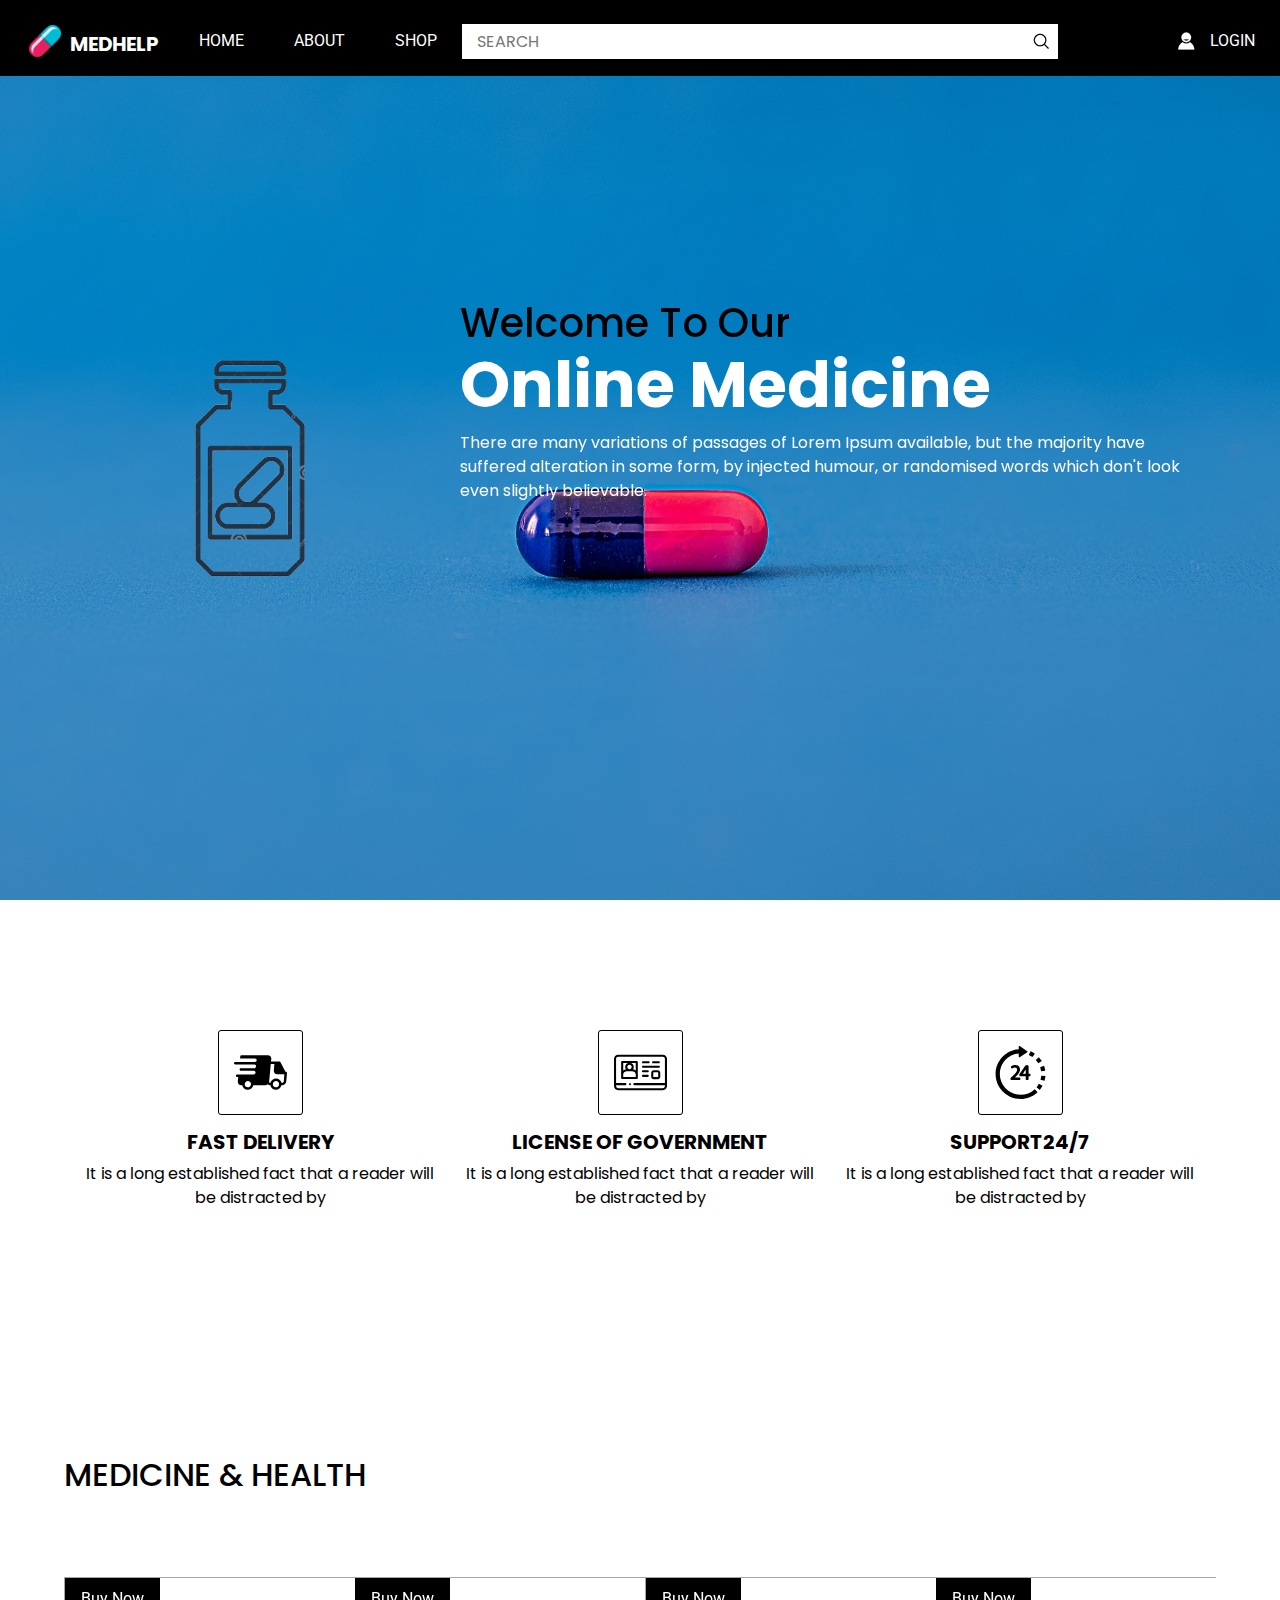
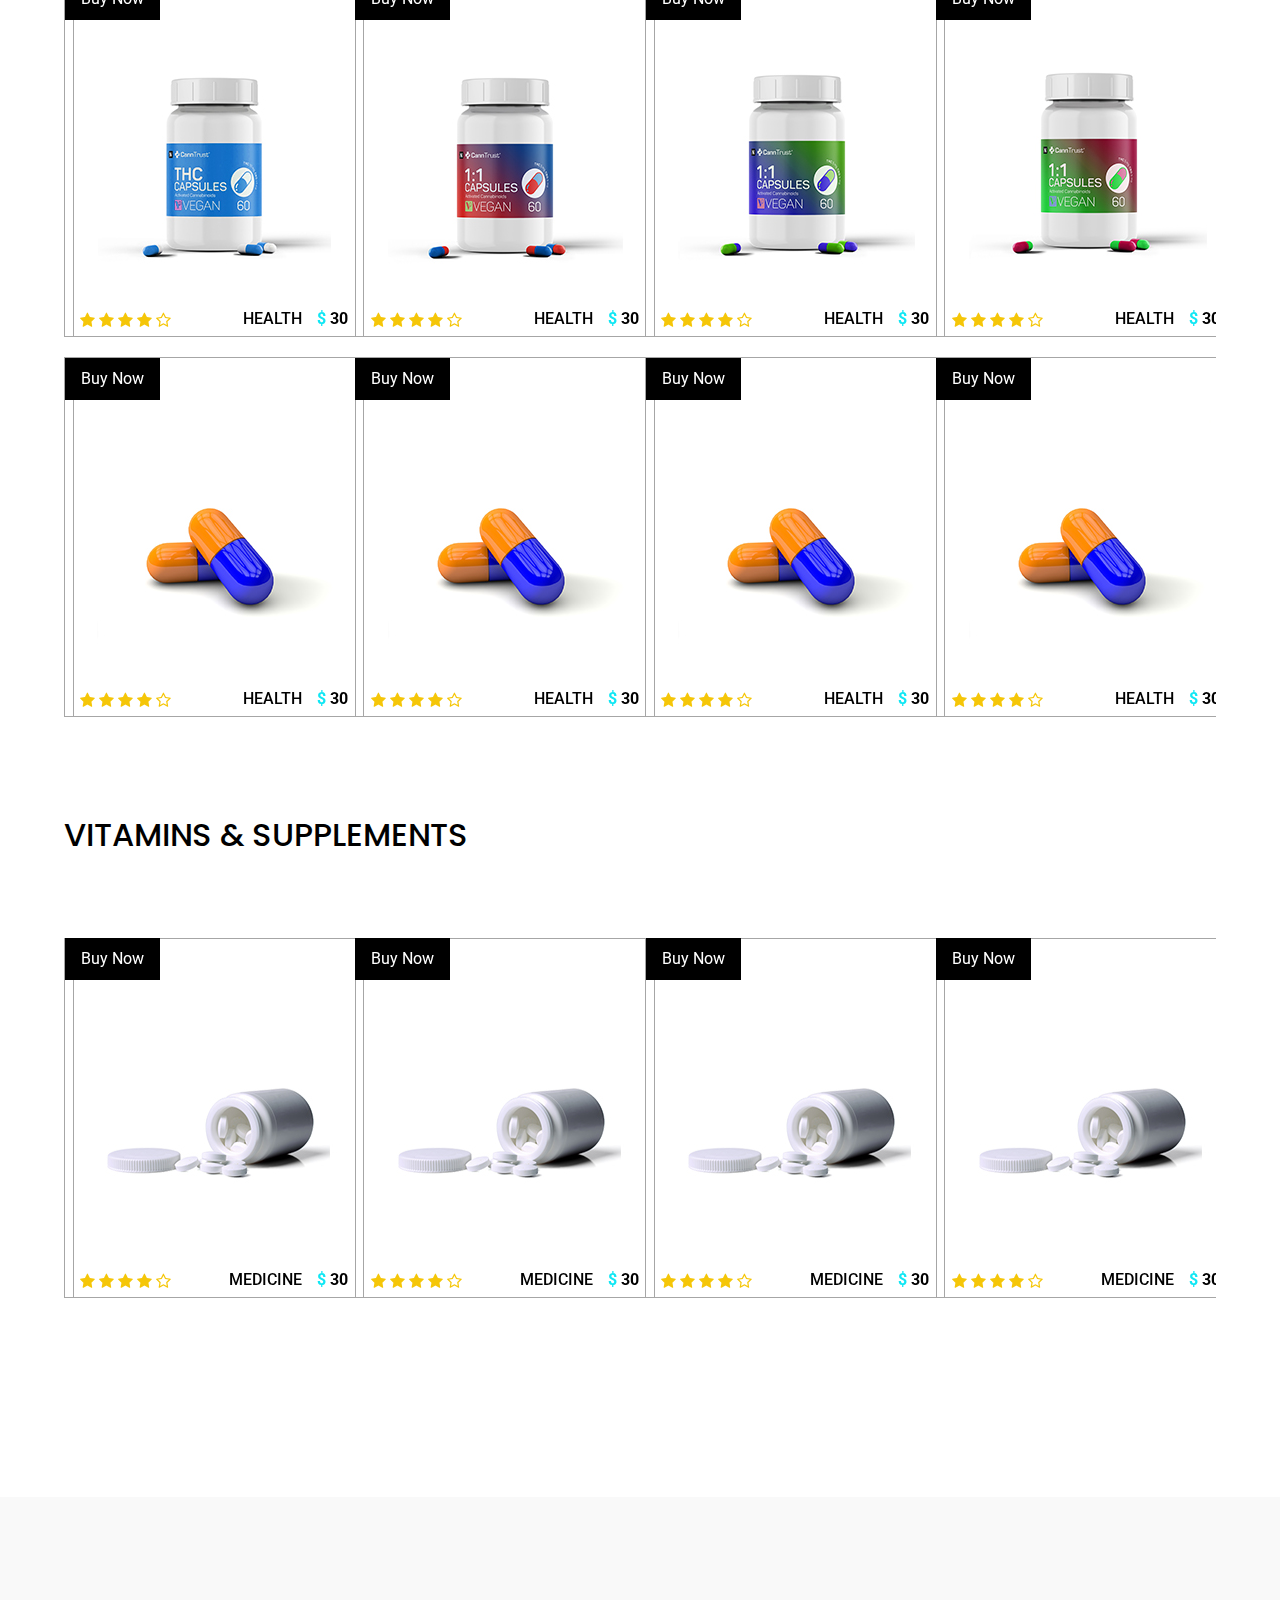
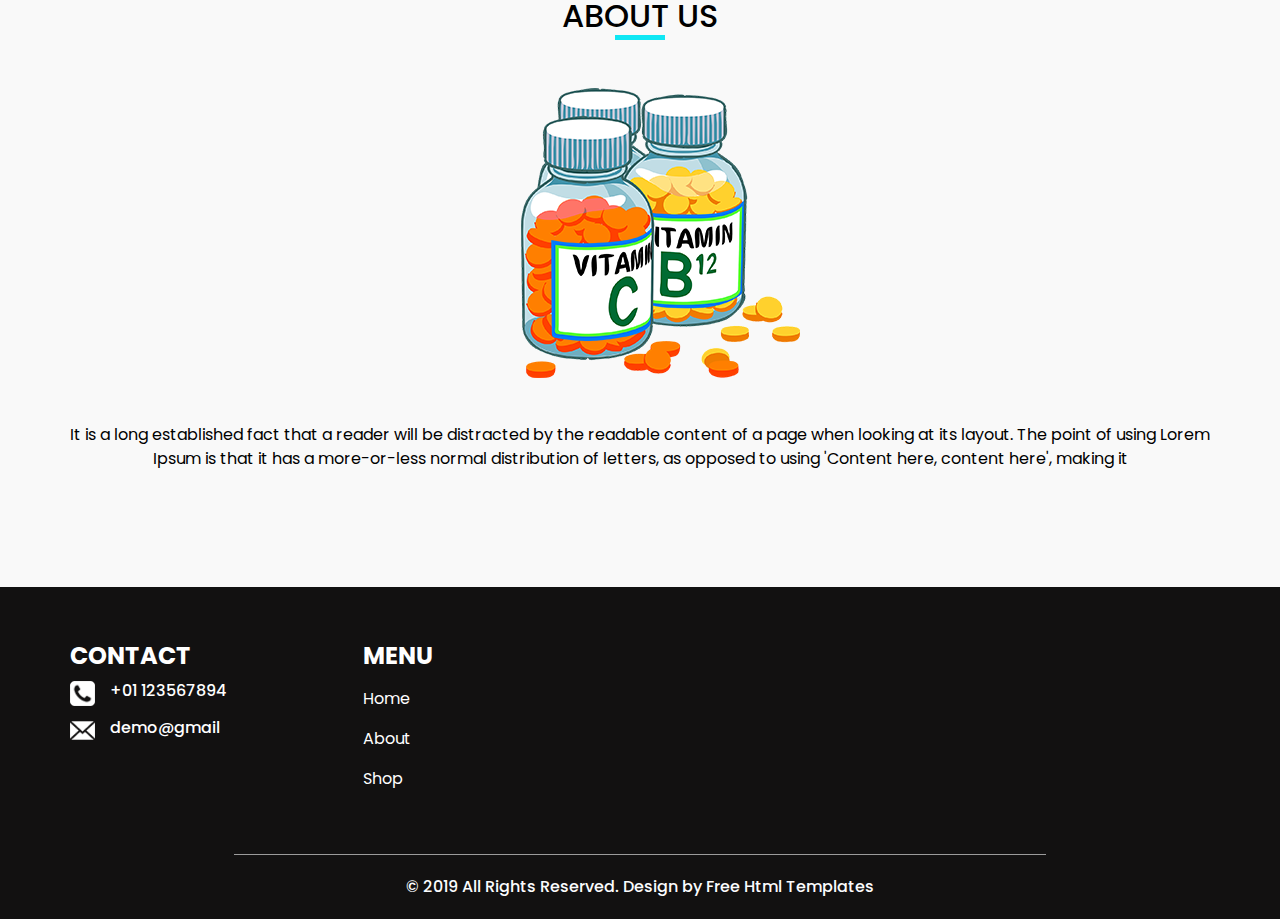
==== webapp/medion/index.html @ fb22f025 "connection done" ====
<!DOCTYPE html>
<html>

<head>
  <!-- Basic -->
  <meta charset="utf-8" />
  <meta http-equiv="X-UA-Compatible" content="IE=edge" />
  <!-- Mobile Metas -->
  <meta name="viewport" content="width=device-width, initial-scale=1, shrink-to-fit=no" />
  <!-- Site Metas -->
  <meta name="keywords" content="" />
  <meta name="description" content="" />
  <meta name="author" content="" />

  <title>Medhelp</title>
  <link rel="icon" type="image/png" href="images\pill1.png"/>
  <!-- slider stylesheet -->
  <link rel="stylesheet" type="text/css"
    href="https://cdnjs.cloudflare.com/ajax/libs/OwlCarousel2/2.1.3/assets/owl.carousel.min.css" />

  <!-- font awesome style -->
  <link rel="stylesheet" href="https://cdnjs.cloudflare.com/ajax/libs/font-awesome/4.7.0/css/font-awesome.min.css">


  <!-- bootstrap core css -->
  <link rel="stylesheet" type="text/css" href="css/bootstrap.css" />

  <!-- fonts style -->
  <link href="https://fonts.googleapis.com/css?family=Poppins:400,600,700|Roboto:400,700&display=swap" rel="stylesheet">

  <!-- Custom styles for this template -->
  <link href="css/style.css" rel="stylesheet" />
  <!-- responsive style -->
  <link href="css/responsive.css" rel="stylesheet" />
</head>

<body>
  <div class="hero_area">
    <!-- header section strats -->
    <header class="header_section">
      
      <div class="container-fluid">
        <nav class="navbar navbar-expand-lg custom_nav-container pt-3">
          <a class="navbar-brand" href="index.html">
            <img src="images/pill1.png" alt="">
            <span>
              Medhelp
            </span>
          </a>
          <button class="navbar-toggler" type="button" data-toggle="collapse" data-target="#navbarSupportedContent"
            aria-controls="navbarSupportedContent" aria-expanded="false" aria-label="Toggle navigation">
            <span class="navbar-toggler-icon"></span>
          </button>

          <div class="collapse navbar-collapse" id="navbarSupportedContent">
            <div class="d-flex  flex-column flex-lg-row align-items-center w-100 justify-content-between">
              <ul class="navbar-nav  ">
                <li class="nav-item active">
                  <a class="nav-link" href="index.html">Home <span class="sr-only">(current)</span></a>
                </li>
                <li class="nav-item">
                  <a class="nav-link" href="about.html"> About </a>
                </li>
                
                <li class="nav-item">
                  <a class="nav-link" href="buy.html"> Shop </a>
                </li>
                
              </ul>
              <form class="form-inline" >
                <input type="search" placeholder="Search">
                <button class="btn  my-2 my-sm-0 nav_search-btn" type="submit"></button>
              </form>
              <div class="login_btn-contanier ml-0 ml-lg-5">
                <a href="Login_v3\login.html">
                  <img src="images/user.png" alt="">
                  <span>
                    Login
                  </span>
                </a>
              </div>
            </div>
          </div>

        </nav>
      </div>
    </header>
    <!-- end header section -->
    <!-- slider section -->
    <section class=" slider_section position-relative">
      <div id="carouselExampleIndicators" class="carousel slide" data-ride="carousel">
        <div class="carousel-inner">
          <div class="carousel-item active">
            <div class="container">
              <div class="row">
                <div class="col-md-4">
                  <div class="img-box">
                    <img src="images/newmed.png" alt="">
                  </div>
                </div>
                <div class="col-md-8">
                  <div class="detail-box">
                    <h1>
                      Welcome To Our <br>
                      <span>
                        Online Medicine
                      </span>

                    </h1>
                    <p>
                      There are many variations of passages of Lorem Ipsum available, but the majority have suffered
                      alteration in some form, by injected humour, or randomised words which don't look even slightly
                      believable.
                    </p>
                  
                  </div>
                </div>
              </div>
            </div>
          </div>
          

    </section>
    <!-- end slider section -->
  </div>

  <section class="feature_section  layout_padding">
    <div class="container">
      <div class="feature_container">
        <div class="box">
          <div class="img-box">
            <svg version="1.1" id="Capa_1" xmlns="http://www.w3.org/2000/svg" xmlns:xlink="http://www.w3.org/1999/xlink"
              x="0px" y="0px" viewBox="0 0 422.518 422.518" style="enable-background:new 0 0 422.518 422.518;"
              xml:space="preserve">
              <path d="M422.512,215.424c0-0.079-0.004-0.158-0.005-0.237c-0.116-5.295-4.368-9.514-9.727-9.514h-2.554l-39.443-76.258
             c-1.664-3.22-4.983-5.225-8.647-5.226l-67.34-0.014l2.569-20.364c0.733-8.138-1.783-15.822-7.086-21.638
             c-5.293-5.804-12.683-9.001-20.81-9.001h-209c-5.255,0-9.719,4.066-10.22,9.308l-2.095,16.778h119.078
             c7.732,0,13.836,6.268,13.634,14c-0.203,7.732-6.635,14-14.367,14H126.78c0.007,0.02,0.014,0.04,0.021,0.059H10.163
             c-5.468,0-10.017,4.432-10.16,9.9c-0.143,5.468,4.173,9.9,9.641,9.9H164.06c7.168,1.104,12.523,7.303,12.326,14.808
             c-0.216,8.242-7.039,14.925-15.267,14.994H54.661c-5.523,0-10.117,4.477-10.262,10c-0.145,5.523,4.215,10,9.738,10h105.204
             c7.273,1.013,12.735,7.262,12.537,14.84c-0.217,8.284-7.109,15-15.393,15H35.792v0.011H25.651c-5.523,0-10.117,4.477-10.262,10
             c-0.145,5.523,4.214,10,9.738,10h8.752l-3.423,35.818c-0.734,8.137,1.782,15.821,7.086,21.637c5.292,5.805,12.683,9.001,20.81,9.001
             h7.55C69.5,333.8,87.3,349.345,109.073,349.345c21.773,0,40.387-15.545,45.06-36.118h94.219c7.618,0,14.83-2.913,20.486-7.682
             c5.172,4.964,12.028,7.682,19.514,7.682h1.55c3.597,20.573,21.397,36.118,43.171,36.118c21.773,0,40.387-15.545,45.06-36.118h6.219
             c16.201,0,30.569-13.171,32.029-29.36l6.094-67.506c0.008-0.091,0.004-0.181,0.01-0.273c0.01-0.139,0.029-0.275,0.033-0.415
             C422.52,215.589,422.512,215.508,422.512,215.424z M109.597,329.345c-13.785,0-24.707-11.214-24.346-24.999
             c0.361-13.786,11.87-25.001,25.655-25.001c13.785,0,24.706,11.215,24.345,25.001C134.89,318.131,123.382,329.345,109.597,329.345z
              M333.597,329.345c-13.785,0-24.706-11.214-24.346-24.999c0.361-13.786,11.87-25.001,25.655-25.001
             c13.785,0,24.707,11.215,24.345,25.001C358.89,318.131,347.382,329.345,333.597,329.345z M396.457,282.588
             c-0.52,5.767-5.823,10.639-11.58,10.639h-6.727c-4.454-19.453-21.744-33.882-42.721-33.882c-20.977,0-39.022,14.429-44.494,33.882
             h-2.059c-2.542,0-4.81-0.953-6.389-2.685c-1.589-1.742-2.337-4.113-2.106-6.676l12.609-139.691l28.959,0.006l-4.59,50.852
             c-0.735,8.137,1.78,15.821,7.083,21.637c5.292,5.806,12.685,9.004,20.813,9.004h56.338L396.457,282.588z" />
              <g>
              </g>
              <g>
              </g>
              <g>
              </g>
              <g>
              </g>
              <g>
              </g>
              <g>
              </g>
              <g>
              </g>
              <g>
              </g>
              <g>
              </g>
              <g>
              </g>
              <g>
              </g>
              <g>
              </g>
              <g>
              </g>
              <g>
              </g>
              <g>
              </g>
            </svg>
          </div>
          <div class="detail-box">
            <h5>
              Fast Delivery
            </h5>
            <p>
              It is a long established fact that a reader will be distracted by
            </p>
          </div>
        </div>
        <div class="box">
          <div class="img-box">
            <svg id="Capa_1" enable-background="new 0 0 512 512" height="512" viewBox="0 0 512 512" width="512"
              xmlns="http://www.w3.org/2000/svg">
              <path
                d="m471.728 84.718h-431.456c-22.206 0-40.272 18.066-40.272 40.272v243.623 18.395.005c0 22.205 18.064 40.27 40.27 40.27h431.46c22.205 0 40.27-18.065 40.27-40.27v-.005-18.395-243.623c0-22.206-18.066-40.272-40.272-40.272zm-431.456 20h431.455c11.179 0 20.272 9.094 20.272 20.272v233.623h-294.622c-5.522 0-10 4.477-10 10s4.478 10 10 10h294.623v8.395c0 11.178-9.094 20.272-20.272 20.272h-431.456c-11.178 0-20.272-9.094-20.272-20.273v-8.395h89.418c5.522 0 10-4.477 10-10s-4.478-10-10-10h-89.418v-233.622c0-11.178 9.094-20.272 20.272-20.272z" />
              <path
                d="m280.063 167.544h53.989c5.522 0 10-4.477 10-10s-4.478-10-10-10h-53.989c-5.522 0-10 4.477-10 10s4.477 10 10 10z" />
              <path
                d="m377.55 167.544h55.505c5.522 0 10-4.477 10-10s-4.478-10-10-10h-55.505c-5.522 0-10 4.477-10 10s4.477 10 10 10z" />
              <path
                d="m280.063 210.314h152.992c5.522 0 10-4.477 10-10s-4.478-10-10-10h-152.992c-5.522 0-10 4.477-10 10s4.477 10 10 10z" />
              <path
                d="m280.063 254.169h45.989c5.522 0 10-4.477 10-10s-4.478-10-10-10h-45.989c-5.522 0-10 4.477-10 10s4.477 10 10 10z" />
              <path
                d="m422.75 234.169h-38.993c-13.348 0-24.207 10.859-24.207 24.207v37.636c0 13.348 10.859 24.208 24.207 24.208h38.993c13.348 0 24.207-10.859 24.207-24.208v-37.636c0-13.348-10.859-24.207-24.207-24.207zm4.207 61.843c0 2.32-1.888 4.208-4.207 4.208h-38.993c-2.319 0-4.207-1.888-4.207-4.208v-37.636c0-2.32 1.888-4.207 4.207-4.207h38.993c2.319 0 4.207 1.887 4.207 4.207z" />
              <path
                d="m280.063 298.297h45.989c5.522 0 10-4.477 10-10s-4.478-10-10-10h-45.989c-5.522 0-10 4.477-10 10s4.477 10 10 10z" />
              <path
                d="m79.072 319.081h140.993c5.522 0 10-4.477 10-10v-39.955-114.582c0-5.523-4.478-10-10-10h-140.993c-5.522 0-10 4.477-10 10v114.583 39.955c0 5.522 4.478 9.999 10 9.999zm130.993-20h-120.993v-28.724c.03-.113.06-.227.091-.339 4.169-15.41 18.521-26.172 34.902-26.172h51.008c16.38 0 30.732 10.763 34.902 26.169.03.113.061.226.09.339zm-81.794-96.534c0-11.744 9.554-21.298 21.298-21.298s21.298 9.554 21.298 21.298-9.554 21.298-21.298 21.298-21.298-9.554-21.298-21.298zm81.794 33.371c-7.335-5.755-16.118-9.714-25.618-11.298 4.058-6.39 6.42-13.958 6.42-22.073 0-17.041-10.376-31.702-25.14-38.003h44.339v71.374zm-76.653-71.374c-14.765 6.301-25.14 20.963-25.14 38.003 0 8.114 2.362 15.683 6.42 22.073-9.501 1.583-18.285 5.543-25.619 11.298v-71.374z" />
              <path
                d="m159.66 360.3c-7.549-5.03-17.605 2.261-15.18 10.977 1.142 4.104 4.876 7.118 9.141 7.321 4.271.204 8.264-2.408 9.808-6.389 1.66-4.282.096-9.38-3.769-11.909z" />
            </svg>
          </div>
          <div class="detail-box">
            <h5>
              license of government
            </h5>
            <p>
              It is a long established fact that a reader will be distracted by
            </p>
          </div>
        </div>
        <div class="box">
          <div class="img-box">
            <svg version="1.1" id="Capa_1" xmlns="http://www.w3.org/2000/svg" xmlns:xlink="http://www.w3.org/1999/xlink"
              x="0px" y="0px" viewBox="0 0 315.377 315.377" style="enable-background:new 0 0 315.377 315.377;"
              xml:space="preserve">
              <g>
                <g>
                  <path
                    d="M107.712,181.769l-7.938,7.705c-1.121,1.089-1.753,2.584-1.753,4.146v3.288c0,3.191,2.588,5.779,5.78,5.779h47.4
                 c3.196,0,5.782-2.588,5.782-5.779v-4.256c0-3.191-2.586-5.78-5.782-5.78h-26.19l0.722-0.664
                 c17.117-16.491,29.232-29.471,29.232-46.372c0-13.513-8.782-27.148-28.409-27.148c-8.568,0-16.959,2.75-23.629,7.74
                 c-2.166,1.625-2.918,4.537-1.803,7.007l1.458,3.224c0.708,1.568,2.074,2.739,3.735,3.195c1.651,0.456,3.433,0.148,4.842-0.836
                 c4.289-2.995,8.704-4.515,13.127-4.515c8.608,0,12.971,4.28,12.971,12.662C137.142,152.524,127.72,162.721,107.712,181.769z" />
                </g>
                <g>
                  <path d="M194.107,114.096c-0.154-0.014-0.31-0.02-0.464-0.02h-1.765c-1.89,0-3.658,0.923-4.738,2.469l-35.4,50.66
                 c-0.678,0.971-1.041,2.127-1.041,3.311v4.061c0,3.192,2.586,5.78,5.778,5.78h32.322v16.551c0,3.191,2.586,5.779,5.778,5.779h5.519
                 c3.19,0,5.781-2.588,5.781-5.779v-16.551h5.698c3.192,0,5.781-2.588,5.781-5.78v-3.753c0-3.19-2.589-5.779-5.781-5.779h-5.698
                 v-45.189c0-3.19-2.591-5.779-5.781-5.779h-5.519C194.419,114.077,194.261,114.083,194.107,114.096z M188.799,165.045h-17.453
                 c4.434-6.438,12.015-17.487,17.453-25.653V165.045z" />
                </g>
                <g>
                  <path
                    d="M157.906,290.377c-68.023,0-123.365-55.342-123.365-123.365c0-64.412,49.625-117.443,112.647-122.895v19.665
                 c0,1.397,0.771,2.681,2.003,3.337c0.558,0.298,1.169,0.444,1.778,0.444c0.737,0,1.474-0.216,2.108-0.643l44.652-30
                 c1.046-0.702,1.673-1.879,1.673-3.139c0-1.259-0.627-2.437-1.673-3.139l-44.652-30c-1.159-0.779-2.654-0.857-3.887-0.198
                 c-1.232,0.657-2.003,1.941-2.003,3.337v15.254C70.364,24.547,9.54,88.806,9.54,167.011c0,81.809,66.558,148.365,148.365,148.365
                 c37.876,0,73.934-14.271,101.532-40.183l-17.111-18.226C219.38,278.512,189.4,290.377,157.906,290.377z" />
                </g>
                <g>
                  <path d="M284.552,89.689c-5.111-8.359-11.088-16.252-17.759-23.456l-18.344,16.985c5.552,5.995,10.522,12.562,14.776,19.515
                 L284.552,89.689z" />
                </g>
                <g>
                  <path d="M280.146,150.258l24.773-3.363c-1.322-9.74-3.625-19.373-6.846-28.632l-23.612,8.211
                 C277.135,134.163,279.047,142.165,280.146,150.258z" />
                </g>
                <g>
                  <path d="M242.999,45.459c-8.045-5.643-16.678-10.496-25.66-14.427l-10.022,22.903c7.464,3.267,14.64,7.301,21.327,11.991
                 L242.999,45.459z" />
                </g>
                <g>
                  <path d="M253.208,245.353l19.303,15.887c6.244-7.587,11.75-15.817,16.363-24.462l-22.055-11.771
                 C262.983,232.195,258.404,239.041,253.208,245.353z" />
                </g>
                <g>
                  <path d="M280.908,176.552c-0.622,8.157-2.061,16.264-4.273,24.093l24.057,6.802c2.666-9.426,4.396-19.18,5.146-28.99
                 L280.908,176.552z" />
                </g>
              </g>
              <g>
              </g>
              <g>
              </g>
              <g>
              </g>
              <g>
              </g>
              <g>
              </g>
              <g>
              </g>
              <g>
              </g>
              <g>
              </g>
              <g>
              </g>
              <g>
              </g>
              <g>
              </g>
              <g>
              </g>
              <g>
              </g>
              <g>
              </g>
              <g>
              </g>
            </svg>

          </div>
          <div class="detail-box">
            <h5>
              support24/7
            </h5>
            <p>
              It is a long established fact that a reader will be distracted by
            </p>
          </div>
        </div>
      </div>
    </div>
  </section>

  <section class="health_section layout_padding">
    <div class="health_carousel-container">
      <h2 class="text-uppercase">
        Medicine & Health

      </h2>
      <div class="carousel-wrap layout_padding2">
        <div class="owl-carousel">
          <div class="item">
            <div class="box">
              <div class="btn_container">
                <a href="">
                  Buy Now
                </a>
              </div>
              <div class="img-box">
                <img src="images/p-1.jpg" alt="">
              </div>
              <div class="detail-box">
                <div class="star_container">
                  <i class="fa fa-star" aria-hidden="true"></i>
                  <i class="fa fa-star" aria-hidden="true"></i>
                  <i class="fa fa-star" aria-hidden="true"></i>
                  <i class="fa fa-star" aria-hidden="true"></i>
                  <i class="fa fa-star-o" aria-hidden="true"></i>

                </div>
                <div class="text">
                  <h6>
                    Health
                  </h6>
                  <h6 class="price">
                    <span>
                      $
                    </span>
                    30
                  </h6>
                </div>
              </div>
            </div>
            <div class="box">
              <div class="btn_container">
                <a href="">
                  Buy Now
                </a>
              </div>
              <div class="img-box">
                <img src="images/p-5.jpg" alt="">
              </div>
              <div class="detail-box">
                <div class="star_container">
                  <i class="fa fa-star" aria-hidden="true"></i>
                  <i class="fa fa-star" aria-hidden="true"></i>
                  <i class="fa fa-star" aria-hidden="true"></i>
                  <i class="fa fa-star" aria-hidden="true"></i>
                  <i class="fa fa-star-o" aria-hidden="true"></i>

                </div>
                <div class="text">
                  <h6>
                    Health
                  </h6>
                  <h6 class="price">
                    <span>
                      $
                    </span>
                    30
                  </h6>
                </div>
              </div>
            </div>
          </div>
          <div class="item">
            <div class="box">
              <div class="btn_container">
                <a href="">
                  Buy Now
                </a>
              </div>
              <div class="img-box">
                <img src="images/p-2.jpg" alt="">
              </div>
              <div class="detail-box">
                <div class="star_container">
                  <i class="fa fa-star" aria-hidden="true"></i>
                  <i class="fa fa-star" aria-hidden="true"></i>
                  <i class="fa fa-star" aria-hidden="true"></i>
                  <i class="fa fa-star" aria-hidden="true"></i>
                  <i class="fa fa-star-o" aria-hidden="true"></i>

                </div>
                <div class="text">
                  <h6>
                    Health
                  </h6>
                  <h6 class="price">
                    <span>
                      $
                    </span>
                    30
                  </h6>
                </div>
              </div>
            </div>
            <div class="box">
              <div class="btn_container">
                <a href="">
                  Buy Now
                </a>
              </div>
              <div class="img-box">
                <img src="images/p-5.jpg" alt="">
              </div>
              <div class="detail-box">
                <div class="star_container">
                  <i class="fa fa-star" aria-hidden="true"></i>
                  <i class="fa fa-star" aria-hidden="true"></i>
                  <i class="fa fa-star" aria-hidden="true"></i>
                  <i class="fa fa-star" aria-hidden="true"></i>
                  <i class="fa fa-star-o" aria-hidden="true"></i>

                </div>
                <div class="text">
                  <h6>
                    Health
                  </h6>
                  <h6 class="price">
                    <span>
                      $
                    </span>
                    30
                  </h6>
                </div>
              </div>
            </div>
          </div>
          <div class="item">
            <div class="box">
              <div class="btn_container">
                <a href="">
                  Buy Now
                </a>
              </div>
              <div class="img-box">
                <img src="images/p-3.jpg" alt="">
              </div>
              <div class="detail-box">
                <div class="star_container">
                  <i class="fa fa-star" aria-hidden="true"></i>
                  <i class="fa fa-star" aria-hidden="true"></i>
                  <i class="fa fa-star" aria-hidden="true"></i>
                  <i class="fa fa-star" aria-hidden="true"></i>
                  <i class="fa fa-star-o" aria-hidden="true"></i>

                </div>
                <div class="text">
                  <h6>
                    Health
                  </h6>
                  <h6 class="price">
                    <span>
                      $
                    </span>
                    30
                  </h6>
                </div>
              </div>
            </div>
            <div class="box">
              <div class="btn_container">
                <a href="">
                  Buy Now
                </a>
              </div>
              <div class="img-box">
                <img src="images/p-5.jpg" alt="">
              </div>
              <div class="detail-box">
                <div class="star_container">
                  <i class="fa fa-star" aria-hidden="true"></i>
                  <i class="fa fa-star" aria-hidden="true"></i>
                  <i class="fa fa-star" aria-hidden="true"></i>
                  <i class="fa fa-star" aria-hidden="true"></i>
                  <i class="fa fa-star-o" aria-hidden="true"></i>

                </div>
                <div class="text">
                  <h6>
                    Health
                  </h6>
                  <h6 class="price">
                    <span>
                      $
                    </span>
                    30
                  </h6>
                </div>
              </div>
            </div>
          </div>
          <div class="item">
            <div class="box">
              <div class="btn_container">
                <a href="">
                  Buy Now
                </a>
              </div>
              <div class="img-box">
                <img src="images/p-4.jpg" alt="">
              </div>
              <div class="detail-box">
                <div class="star_container">
                  <i class="fa fa-star" aria-hidden="true"></i>
                  <i class="fa fa-star" aria-hidden="true"></i>
                  <i class="fa fa-star" aria-hidden="true"></i>
                  <i class="fa fa-star" aria-hidden="true"></i>
                  <i class="fa fa-star-o" aria-hidden="true"></i>

                </div>
                <div class="text">
                  <h6>
                    Health
                  </h6>
                  <h6 class="price">
                    <span>
                      $
                    </span>
                    30
                  </h6>
                </div>
              </div>
            </div>
            <div class="box">
              <div class="btn_container">
                <a href="">
                  Buy Now
                </a>
              </div>
              <div class="img-box">
                <img src="images/p-5.jpg" alt="">
              </div>
              <div class="detail-box">
                <div class="star_container">
                  <i class="fa fa-star" aria-hidden="true"></i>
                  <i class="fa fa-star" aria-hidden="true"></i>
                  <i class="fa fa-star" aria-hidden="true"></i>
                  <i class="fa fa-star" aria-hidden="true"></i>
                  <i class="fa fa-star-o" aria-hidden="true"></i>

                </div>
                <div class="text">
                  <h6>
                    Health
                  </h6>
                  <h6 class="price">
                    <span>
                      $
                    </span>
                    30
                  </h6>
                </div>
              </div>
            </div>
          </div>
        </div>
      </div>
    </div>
    <div class="health_carousel-container">
      <h2 class="text-uppercase">
        Vitamins & Supplements


      </h2>
      <div class="carousel-wrap layout_padding2">
        <div class="owl-carousel owl-2">
          <div class="item">
            <div class="box">
              <div class="btn_container">
                <a href="">
                  Buy Now
                </a>
              </div>
              <div class="img-box">
                <img src="images/p-6.jpg" alt="">
              </div>
              <div class="detail-box">
                <div class="star_container">
                  <i class="fa fa-star" aria-hidden="true"></i>
                  <i class="fa fa-star" aria-hidden="true"></i>
                  <i class="fa fa-star" aria-hidden="true"></i>
                  <i class="fa fa-star" aria-hidden="true"></i>
                  <i class="fa fa-star-o" aria-hidden="true"></i>

                </div>
                <div class="text">
                  <h6>
                    Medicine
                  </h6>
                  <h6 class="price">
                    <span>
                      $
                    </span>
                    30
                  </h6>
                </div>
              </div>
            </div>
          </div>
          <div class="item">
            <div class="box">
              <div class="btn_container">
                <a href="">
                  Buy Now
                </a>
              </div>
              <div class="img-box">
                <img src="images/p-6.jpg" alt="">
              </div>
              <div class="detail-box">
                <div class="star_container">
                  <i class="fa fa-star" aria-hidden="true"></i>
                  <i class="fa fa-star" aria-hidden="true"></i>
                  <i class="fa fa-star" aria-hidden="true"></i>
                  <i class="fa fa-star" aria-hidden="true"></i>
                  <i class="fa fa-star-o" aria-hidden="true"></i>

                </div>
                <div class="text">
                  <h6>
                    Medicine
                  </h6>
                  <h6 class="price">
                    <span>
                      $
                    </span>
                    30
                  </h6>
                </div>
              </div>
            </div>
          </div>
          <div class="item">
            <div class="box">
              <div class="btn_container">
                <a href="">
                  Buy Now
                </a>
              </div>
              <div class="img-box">
                <img src="images/p-6.jpg" alt="">
              </div>
              <div class="detail-box">
                <div class="star_container">
                  <i class="fa fa-star" aria-hidden="true"></i>
                  <i class="fa fa-star" aria-hidden="true"></i>
                  <i class="fa fa-star" aria-hidden="true"></i>
                  <i class="fa fa-star" aria-hidden="true"></i>
                  <i class="fa fa-star-o" aria-hidden="true"></i>

                </div>
                <div class="text">
                  <h6>
                    Medicine
                  </h6>
                  <h6 class="price">
                    <span>
                      $
                    </span>
                    30
                  </h6>
                </div>
              </div>
            </div>
          </div>
          <div class="item">
            <div class="box">
              <div class="btn_container">
                <a href="">
                  Buy Now
                </a>
              </div>
              <div class="img-box">
                <img src="images/p-6.jpg" alt="">
              </div>
              <div class="detail-box">
                <div class="star_container">
                  <i class="fa fa-star" aria-hidden="true"></i>
                  <i class="fa fa-star" aria-hidden="true"></i>
                  <i class="fa fa-star" aria-hidden="true"></i>
                  <i class="fa fa-star" aria-hidden="true"></i>
                  <i class="fa fa-star-o" aria-hidden="true"></i>

                </div>
                <div class="text">
                  <h6>
                    Medicine
                  </h6>
                  <h6 class="price">
                    <span>
                      $
                    </span>
                    30
                  </h6>
                </div>
              </div>
            </div>
          </div>
        </div>
      </div>
    </div>
    
  </section>

  <!-- end health section -->

  <!-- about section -->
  <section class="about_section layout_padding">
    <div class="container">
      <div class="custom_heading-container ">
        <h2>
          About Us
        </h2>
      </div>

      <div class="img-box">
        <img src="images/about-medicine.png" alt="">
      </div>
      <div class="detail-box">
        <p>
          It is a long established fact that a reader will be distracted by the readable content of a page when looking
          at its layout. The point of using Lorem Ipsum is that it has a more-or-less normal distribution of letters, as
          opposed to using 'Content here, content here', making it
        </p>
       
      </div>
    </div>
  </section>


  <!-- info section -->
  <section class="info_section layout_padding2">
    <div class="container">
      <div class="row">
        <div class="col-md-3">
          <div class="info_contact">
            <h4>
              Contact
            </h4>
            <div class="box">
              <div class="img-box">
                <img src="images/telephone-symbol-button.png" alt="">
              </div>
              <div class="detail-box">
                <h6>
                  +01 123567894
                </h6>
              </div>
            </div>
            <div class="box">
              <div class="img-box">
                <img src="images/email.png" alt="">
              </div>
              <div class="detail-box">
                <h6>
                  demo@gmail
                </h6>
              </div>
            </div>
          </div>
        </div>
        <div class="col-md-3">
          <div class="info_menu">
            <h4>
              Menu
            </h4>
            <ul class="navbar-nav  ">
              <li class="nav-item active">
                <a class="nav-link" href="index.html">Home <span class="sr-only">(current)</span></a>
              </li>
              <li class="nav-item">
                <a class="nav-link" href="about.html"> About </a>
              </li>
              <!-- <li class="nav-item">
                <a class="nav-link" href="medicine.html"> Medicine </a>
              </li> -->
              <li class="nav-item">
                <a class="nav-link" href="buy.html"> Shop</a>
              </li>
            </ul>
          </div>
        </div>
        <!-- <div class="col-md-6">
          <div class="info_news">
            <h4>
              newsletter
            </h4>
            <form action="">
              <input type="text" placeholder="Enter Your email">
              <div class="d-flex justify-content-center justify-content-end mt-3">
                <button>
                  Subscribe
                </button>
              </div>
            </form>
          </div>
        </div> -->
      </div>
    </div>
  </section>


  <!-- end info section -->

  <!-- footer section -->
  <section class="container-fluid footer_section">
    <p>
      &copy; 2019 All Rights Reserved. Design by
      <a href="https://html.design/">Free Html Templates</a>
    </p>
  </section>
  <!-- footer section -->

  <script type="text/javascript" src="js/jquery-3.4.1.min.js"></script>
  <script type="text/javascript" src="js/bootstrap.js"></script>
  <script type="text/javascript" src="https://cdnjs.cloudflare.com/ajax/libs/OwlCarousel2/2.2.1/owl.carousel.min.js">
  </script>
  <script type="text/javascript">
    $(".owl-carousel").owlCarousel({
      loop: true,
      margin: 10,
      nav: true,
      navText: [],
      autoplay: true,
      responsive: {
        0: {
          items: 1
        },
        600: {
          items: 2
        },
        1000: {
          items: 4
        }
      }
    });
  </script>
  <script type="text/javascript">
    $(".owl-2").owlCarousel({
      loop: true,
      margin: 10,
      nav: true,
      navText: [],
      autoplay: true,

      responsive: {
        0: {
          items: 1
        },
        600: {
          items: 2
        },
        1000: {
          items: 4
        }
      }
    });
  </script>
</body>

</html>
---- webapp/medion/css/style.css ----
body {
  font-family: "Poppins", sans-serif;
  color: #000000;
  background-color: #ffffff;
}

.layout_padding {
  padding: 100px 0;
}

.layout_padding2 {
  padding: 55px 0;
}

.layout_padding2-top {
  padding-top: 55px;
}

.layout_padding2-bottom {
  padding-bottom: 55px;
}

.layout_padding-top {
  padding-top: 100px;
}

.layout_padding-bottom {
  padding-bottom: 100px;
}

.custom_heading-container {
  display: -webkit-box;
  display: -ms-flexbox;
  display: flex;
  -webkit-box-pack: center;
      -ms-flex-pack: center;
          justify-content: center;
}

.custom_heading-container h2 {
  text-transform: uppercase;
  position: relative;
}

.custom_heading-container h2::after {
  content: "";
  position: absolute;
  bottom: -5px;
  left: 50%;
  -webkit-transform: translateX(-50%);
          transform: translateX(-50%);
  width: 50px;
  height: 5px;
  background-color: #10e7f4;
}

/*header section*/
.hero_area {
  height: 100vh;
  background-image: url(../images/bg.jpg);
  background-position: center; 
  background-repeat: no-repeat; 
  background-size: cover; 
}

.sub_page .hero_area {
  height: auto;
}

.hero_area.sub_pages {
  height: auto;
}

.header_section .top_contact-container {
  display: -webkit-box;
  display: -ms-flexbox;
  display: flex;
  -webkit-box-pack: justify;
      -ms-flex-pack: justify;
          justify-content: space-between;
  padding: 5px 0;
  font-family: 'Roboto', sans-serif;
}

.header_section .top_contact-container .tel_container a {
  color: #ffffff;
  text-transform: uppercase;
  display: -webkit-box;
  display: -ms-flexbox;
  display: flex;
  -webkit-box-align: center;
      -ms-flex-align: center;
          align-items: center;
}

.header_section .top_contact-container .tel_container a img {
  width: 20px;
  margin-right: 10px;
}

.header_section .top_contact-container .social-container img {
  margin: 0 5px;
}

.header_section .top_contact-container .social-container img.s-1 {
  width: 25px;
}

.header_section .top_contact-container .social-container img.s-2 {
  width: 25px;
}

.header_section .top_contact-container .social-container img.s-3 {
  width: 25px;
}

.header_section .container-fluid {
  background-color: #000000;
}

.header_section .container-fluid {
  padding-right: 25px;
  padding-left: 25px;
}

.header_section .nav_container {
  margin: 0 auto;
}

.custom_nav-container.navbar-expand-lg .navbar-nav .nav-link {
  padding: 10px 25px;
  color: #ffffff;
  text-align: center;
  text-transform: uppercase;
  font-family: 'Roboto', sans-serif;
}

a,
a:hover,
a:focus {
  text-decoration: none;
}

a:hover,
a:focus {
  color: initial;
}

.btn,
.btn:focus {
  outline: none !important;
  -webkit-box-shadow: none;
          box-shadow: none;
}

.navbar-brand,
.navbar-brand:hover {
  text-transform: uppercase;
  font-weight: bold;
  font-size: 24px;
  color: #fafcfd;
}

.custom_nav-container .nav_search-btn {
  background-image: url(../images/search-icon.png);
  background-size: 18px;
  background-repeat: no-repeat;
  background-position: center;
  width: 35px;
  height: 35px;
  padding: 0;
  border: none;
  border-radius: 0;
}

.login_btn-contanier a {
  text-transform: uppercase;
  color: #ffffff;
  display: -webkit-box;
  display: -ms-flexbox;
  display: flex;
  -webkit-box-align: center;
      -ms-flex-align: center;
          align-items: center;
  font-family: 'Roboto', sans-serif;
}

.login_btn-contanier a img {
  margin-right: 15px;
}

.navbar-brand {
  display: -webkit-box;
  display: -ms-flexbox;
  display: flex;
  -webkit-box-align: center;
      -ms-flex-align: center;
          align-items: center;
}

.navbar-brand img {
  width: 40px;
  margin-right: 5px;
}

.navbar-brand span {
  font-size: 20px;
  font-weight: 700;
  color: #ffffff;
  margin-top: 5px;
}

.custom_nav-container {
  z-index: 99999;
  padding: 10px 0;
}

.custom_nav-container .form-inline {
  -webkit-box-flex: 1;
      -ms-flex-positive: 1;
          flex-grow: 1;
  -ms-flex-wrap: nowrap;
      flex-wrap: nowrap;
}

.custom_nav-container .form-inline input {
  width: 84%;
  border: none;
  outline: none;
  padding: 4px;
  padding-left: 15px;
  text-transform: uppercase;
  height: 35px;
  background-color: #ffffff;
}

.custom_nav-container .form-inline button {
  background-color: #ffffff;
}

.custom_nav-container .navbar-toggler {
  outline: none;
}

.custom_nav-container .navbar-toggler .navbar-toggler-icon {
  background-image: url(../images/menu.png);
  background-size: 42px;
}

/*end header section*/
/* slider section */
.slider_section {
  height: 100%;
  display: -webkit-box;
  display: -ms-flexbox;
  display: flex;
  -webkit-box-align: center;
      -ms-flex-align: center;
          align-items: center;
  padding-bottom: 75px;
}

.slider_section .img-box img {
  width: 100%;
}

.slider_section .detail-box h1 {
  color: #000000;
}

.slider_section .detail-box h1 span {
  font-size: 4rem;
  color: #ffffff;
  font-weight: bold;
}

.slider_section .detail-box p {
  color: #ffffff;
}

.slider_section .detail-box a {
  display: inline-block;
  padding: 10px 45px;
  background-color: #2c2c2c;
  border: 1px solid #2c2c2c;
  color: #ffffff;
  margin-top: 35px;
  margin-bottom: 45px;
}

.slider_section .detail-box a:hover {
  background-color: transparent;
  color: #000000;
}

.slider_section #carouselExampleIndicators {
  width: 100%;
}

.slider_section .carousel-control-prev,
.slider_section .carousel-control-next {
  position: absolute;
  left: 2.5%;
  width: 45px;
  height: 45px;
  border: none;
  border-radius: 100%;
  opacity: 1;
  background-repeat: no-repeat;
  background-size: 12px;
  background-position: center;
  background-color: #000000;
  -webkit-transform: translateY(-50%) translatex(0);
          transform: translateY(-50%) translatex(0);
}

.slider_section .carousel-control-prev:hover,
.slider_section .carousel-control-next:hover {
  background-color: #ffffff;
  width: 55px;
  height: 55px;
  -webkit-transform: translateY(-50%) translatex(-5px);
          transform: translateY(-50%) translatex(-5px);
}

.slider_section .carousel-control-prev {
  top: 47%;
  background-image: url(../images/left-arrow.png);
}

.slider_section .carousel-control-prev:hover {
  background-image: url(../images/left-arrow-blue.png);
}

.slider_section .carousel-control-next {
  top: 62%;
  background-image: url(../images/right-arrow.png);
}

.slider_section .carousel-control-next:hover {
  background-image: url(../images/right-arrow-blue.png);
}

.slider_section .carousel-indicators {
  bottom: -75px;
}

.slider_section .carousel-indicators li {
  margin: 0;
  height: 1px;
  opacity: 1;
  width: 40px;
}

.slider_section .carousel-indicators li.active {
  height: 5px;
  margin-top: -2px;
  width: 45px;
}

.feature_section .feature_container {
  display: -webkit-box;
  display: -ms-flexbox;
  display: flex;
  -ms-flex-wrap: wrap;
      flex-wrap: wrap;
  -webkit-box-pack: justify;
      -ms-flex-pack: justify;
          justify-content: space-between;
  text-align: center;
}

.feature_section .feature_container .box {
  display: -webkit-box;
  display: -ms-flexbox;
  display: flex;
  width: 350px;
  min-width: 350px;
  -webkit-box-orient: vertical;
  -webkit-box-direction: normal;
      -ms-flex-direction: column;
          flex-direction: column;
  -webkit-box-align: center;
      -ms-flex-align: center;
          align-items: center;
  margin: 30px auto;
}

.feature_section .feature_container .box .img-box {
  border: 1px solid #000000;
  width: 85px;
  padding: 15px;
  border-radius: 3px;
}

.feature_section .feature_container .box .img-box svg {
  width: 100%;
  height: auto;
}

.feature_section .feature_container .box .detail-box {
  margin-top: 15px;
}

.feature_section .feature_container .box .detail-box h5 {
  text-transform: uppercase;
  font-weight: bold;
}

.feature_section .feature_container .box:hover .img-box {
  border: 1px solid #10e7f4;
}

.feature_section .feature_container .box:hover .img-box svg {
  fill: #10e7f4;
}

.discount_section {
  background-color: #1e1d1d;
  color: #ffffff;
}

.discount_section .row {
  -webkit-box-align: center;
      -ms-flex-align: center;
          align-items: center;
}

.discount_section .row .col-lg-7 {
  padding: 0;
}

.discount_section .detail-box {
  padding: 45px 0;
}

.discount_section .detail-box h2 {
  text-transform: uppercase;
  font-size: 2.5rem;
  font-weight: bold;
}

.discount_section .detail-box h2 span {
  color: #10e7f4;
}

.discount_section .detail-box p {
  margin-top: 25px;
}

.discount_section .detail-box a {
  display: inline-block;
  padding: 10px 45px;
  background-color: #10e7f4;
  border: 1px solid #10e7f4;
  color: #ffffff;
  margin-top: 35px;
}

.discount_section .detail-box a:hover {
  background-color: transparent;
  color: #10e7f4;
}

.discount_section .img-box img {
  width: 100%;
}

.health_section .health_carousel-container {
  width: 90%;
  margin: 0 auto;
}

.health_section a {
  display: inline-block;
  padding: 10px 45px;
  background-color: #2c2c2c;
  border: 1px solid #2c2c2c;
  color: #ffffff;
  margin-top: 30px;
}

.health_section a:hover {
  background-color: transparent;
  color: #2c2c2c;
}

.health_section .box {
  display: -webkit-box;
  display: -ms-flexbox;
  display: flex;
  -webkit-box-orient: vertical;
  -webkit-box-direction: normal;
      -ms-flex-direction: column;
          flex-direction: column;
  -webkit-box-align: center;
      -ms-flex-align: center;
          align-items: center;
  width: 300px;
  height: 360px;
  -webkit-box-pack: justify;
      -ms-flex-pack: justify;
          justify-content: space-between;
  border: 1px solid #a6a6a6;
  margin: 20px 0;
  font-family: 'Roboto', sans-serif;
}

.health_section .box .img-box img {
  width: 100%;
}

.health_section .box .btn_container {
  width: 100%;
}

.health_section .box .btn_container a {
  display: inline-block;
  padding: 8px 15px;
  background-color: #000000;
  border: 1px solid #000000;
  color: #ffffff;
  margin: -0.5px 0 0 -0.5px;
}

.health_section .box .btn_container a:hover {
  background-color: transparent;
  color: #000000;
}

.health_section .box .btn_container a:hover {
  background-color: #10e7f4;
  color: #ffffff;
  border-color: transparent;
}

.health_section .box .detail-box {
  width: 100%;
  display: -webkit-box;
  display: -ms-flexbox;
  display: flex;
  -webkit-box-pack: justify;
      -ms-flex-pack: justify;
          justify-content: space-between;
  padding: 0 15px;
}

.health_section .box .detail-box .star_container {
  color: #f5c608;
}

.health_section .box .detail-box .text {
  display: -webkit-box;
  display: -ms-flexbox;
  display: flex;
}

.health_section .box .detail-box .text h6 {
  text-transform: uppercase;
}

.health_section .box .detail-box .text h6.price {
  font-weight: bold;
  margin-left: 15px;
}

.health_section .box .detail-box .text h6.price span {
  color: #10e7f4;
}

.health_section .owl-carousel .owl-nav.disabled {
  display: block;
}

.health_section .owl-carousel .owl-nav.disabled > div {
  position: absolute;
  top: -65px;
  background-color: #000000;
  width: 50px;
  height: 50px;
  background-size: 10px;
  background-position: center;
  background-repeat: no-repeat;
}

.health_section .owl-carousel .owl-nav.disabled > div:hover {
  background-color: #10e7f4;
}

.health_section .owl-carousel .owl-nav.disabled .owl-prev {
  background-image: url(../images/prev.png);
  right: 95px;
}

.health_section .owl-carousel .owl-nav.disabled .owl-next {
  background-image: url(../images/next.png);
  right: 35px;
}

.about_section {
  background-color: #f9f9f9;
  text-align: center;
}

.about_section .container {
  display: -webkit-box;
  display: -ms-flexbox;
  display: flex;
  -webkit-box-orient: vertical;
  -webkit-box-direction: normal;
      -ms-flex-direction: column;
          flex-direction: column;
  -webkit-box-align: center;
      -ms-flex-align: center;
          align-items: center;
}

.about_section .container .img-box {
  margin: 45px 0;
  margin-left: 40px;
}

.about_section .container .img-box img {
  width: 100%;
}

.about_section .container .detail-box a {
  display: inline-block;
  padding: 10px 45px;
  background-color: #2c2c2c;
  border: 1px solid #2c2c2c;
  color: #ffffff;
  margin-top: 35px;
}

.about_section .container .detail-box a:hover {
  background-color: transparent;
  color: #2c2c2c;
}

.client_section .client_container {
  width: 550px;
  margin: 0 auto;
  text-align: center;
}

.client_section .client_container .client_detail {
  border: 1px solid #000000;
  padding: 25px 20px;
}

.client_section .client_container .client_detail p {
  margin: 0;
}

.client_section .client_container .client_box {
  margin-top: 35px;
}

.client_section .client_container .client_box .name {
  margin-top: 25px;
}

.client_section .client_container .client_box .name h5 {
  text-transform: uppercase;
}

.client_section .client_container .client_box .name h6 {
  display: -webkit-box;
  display: -ms-flexbox;
  display: flex;
  -webkit-box-orient: vertical;
  -webkit-box-direction: normal;
      -ms-flex-direction: column;
          flex-direction: column;
  -webkit-box-align: center;
      -ms-flex-align: center;
          align-items: center;
  color: #2deaf5;
}

.client_section .client_container .client_box .name h6 img {
  margin-top: 5px;
}

.client_section .carousel-indicators {
  -webkit-box-align: center;
      -ms-flex-align: center;
          align-items: center;
  bottom: -25px;
}

.client_section .carousel-indicators li {
  margin: 3px;
  width: 20px;
  height: 20px;
  opacity: 1;
  background-color: #10e7f4;
  border-radius: 100%;
  position: relative;
}

.client_section .carousel-indicators li::before {
  content: "";
  width: 35%;
  height: 35%;
  position: absolute;
  top: 50%;
  left: 50%;
  -webkit-transform: translate(-50%, -50%);
          transform: translate(-50%, -50%);
  background-color: #ffffff;
  border-radius: 100%;
}

.client_section .carousel-indicators li.active {
  background-color: #161616;
  width: 15px;
  height: 15px;
}

.client_section .carousel-indicators li.active::before {
  display: none;
}

.contact_section .custom_heading-container {
  -webkit-box-pack: start;
      -ms-flex-pack: start;
          justify-content: start;
}

.contact_section .custom_heading-container h2::after {
  left: 0;
  -webkit-transform: none;
          transform: none;
}

.contact_section .form_contaier form .form-group {
  margin-bottom: 20px;
}

.contact_section .form_contaier form .form-control {
  border-radius: 0;
  height: 35px;
  -webkit-box-shadow: none;
          box-shadow: none;
}

.contact_section .form_contaier form .form-control#exampleInputMessage {
  height: 100px;
}

.contact_section .form_contaier form button {
  display: inline-block;
  padding: 10px 50px;
  background-color: #121313;
  border: 1px solid #121313;
  color: #ffffff;
  border-radius: 5px;
  margin-top: 15px;
}

.contact_section .form_contaier form button:hover {
  background-color: transparent;
  color: #121313;
}

.contact_section .detail-box {
  background-image: url(../images/contact-bg.jpg);
  color: #ffffff;
  padding: 140px 15%;
  text-align: center;
  margin-top: 30px;
}

.contact_section .detail-box h3 {
  font-weight: bold;
  font-size: 32px;
}

.contact_section .detail-box p {
  margin-top: 25px;
}

.info_section {
  background-color: #121111;
  color: #ffffff;
}

.info_section h4 {
  text-transform: uppercase;
  font-weight: bold;
}

.info_section .info_contact .box {
  margin: 10px 0;
  display: -webkit-box;
  display: -ms-flexbox;
  display: flex;
}

.info_section .info_contact .box .img-box {
  margin-right: 15px;
}

.info_section .info_contact .box .img-box img {
  width: 25px;
}

.info_section .info_menu .navbar-nav .nav-item .nav-link {
  color: #ffffff;
}

.info_section .info_news form input {
  width: 100%;
  padding: 3px 10px;
}

.info_section .info_news form button {
  display: inline-block;
  padding: 7px 60px;
  background-color: #10e7f4;
  border: 1px solid #10e7f4;
  color: #ffffff;
}

.info_section .info_news form button:hover {
  background-color: transparent;
  color: #10e7f4;
}

/* footer section*/
.footer_section {
  background-color: #121111;
  font-weight: 500;
}

.footer_section p {
  color: #fbfcfd;
  margin: 0;
  text-align: center;
  padding: 20px;
  border-top: 1px solid #9b9b9b;
  width: 65%;
  margin: 0 auto;
}

.footer_section a {
  color: #fbfcfd;
}

/* end footer section*/
/*# sourceMappingURL=style.css.map */
---- webapp/medion/css/responsive.css ----
@media (max-width: 1120px) {


    .custom_nav-container .form-inline input {
        display: none;
    }

}

@media (max-width: 992px) {
    .login_btn-contanier {
        margin: 15px 0;
    }

    .hero_area {
        height: auto;
    }

    .slider_section.position-relative {
        padding: 120px 0;
    }
}

@media (max-width: 768px) {

    .slider_section .carousel-control-prev,
    .slider_section .carousel-control-next {
        display: none;
    }

    .slider_section .detail-box {
        margin-top: 20px;
        text-align: center;
    }

    .discount_section .detail-box {
        text-align: center;
    }

    .client_section .client_container {
        width: 95%;
    }

    .contact_section {
        padding-left: 15px;
        padding-right: 15px;
    }

    .contact_section .detail-box {
        margin: 0 -15px;
        margin-top: 25px;
    }

    .info_section {
        text-align: center;
    }

    .info_section .row>div {
        margin: 25px 0;
    }

    .info_section .info_contact .box {
        justify-content: center;
    }

    .footer_section p {
        width: auto;
    }
}

@media (max-width: 576px) {
    .health_section .box {
        width: auto;
        margin-right: 5px;
    }
}

@media (max-width: 480px) {}

@media (max-width: 420px) {}

@media (max-width: 360px) {
    .top_contact-container {
        display: none !important;
    }
}

@media (min-width: 1200px) {
    .container {
        max-width: 1170px;
    }
}
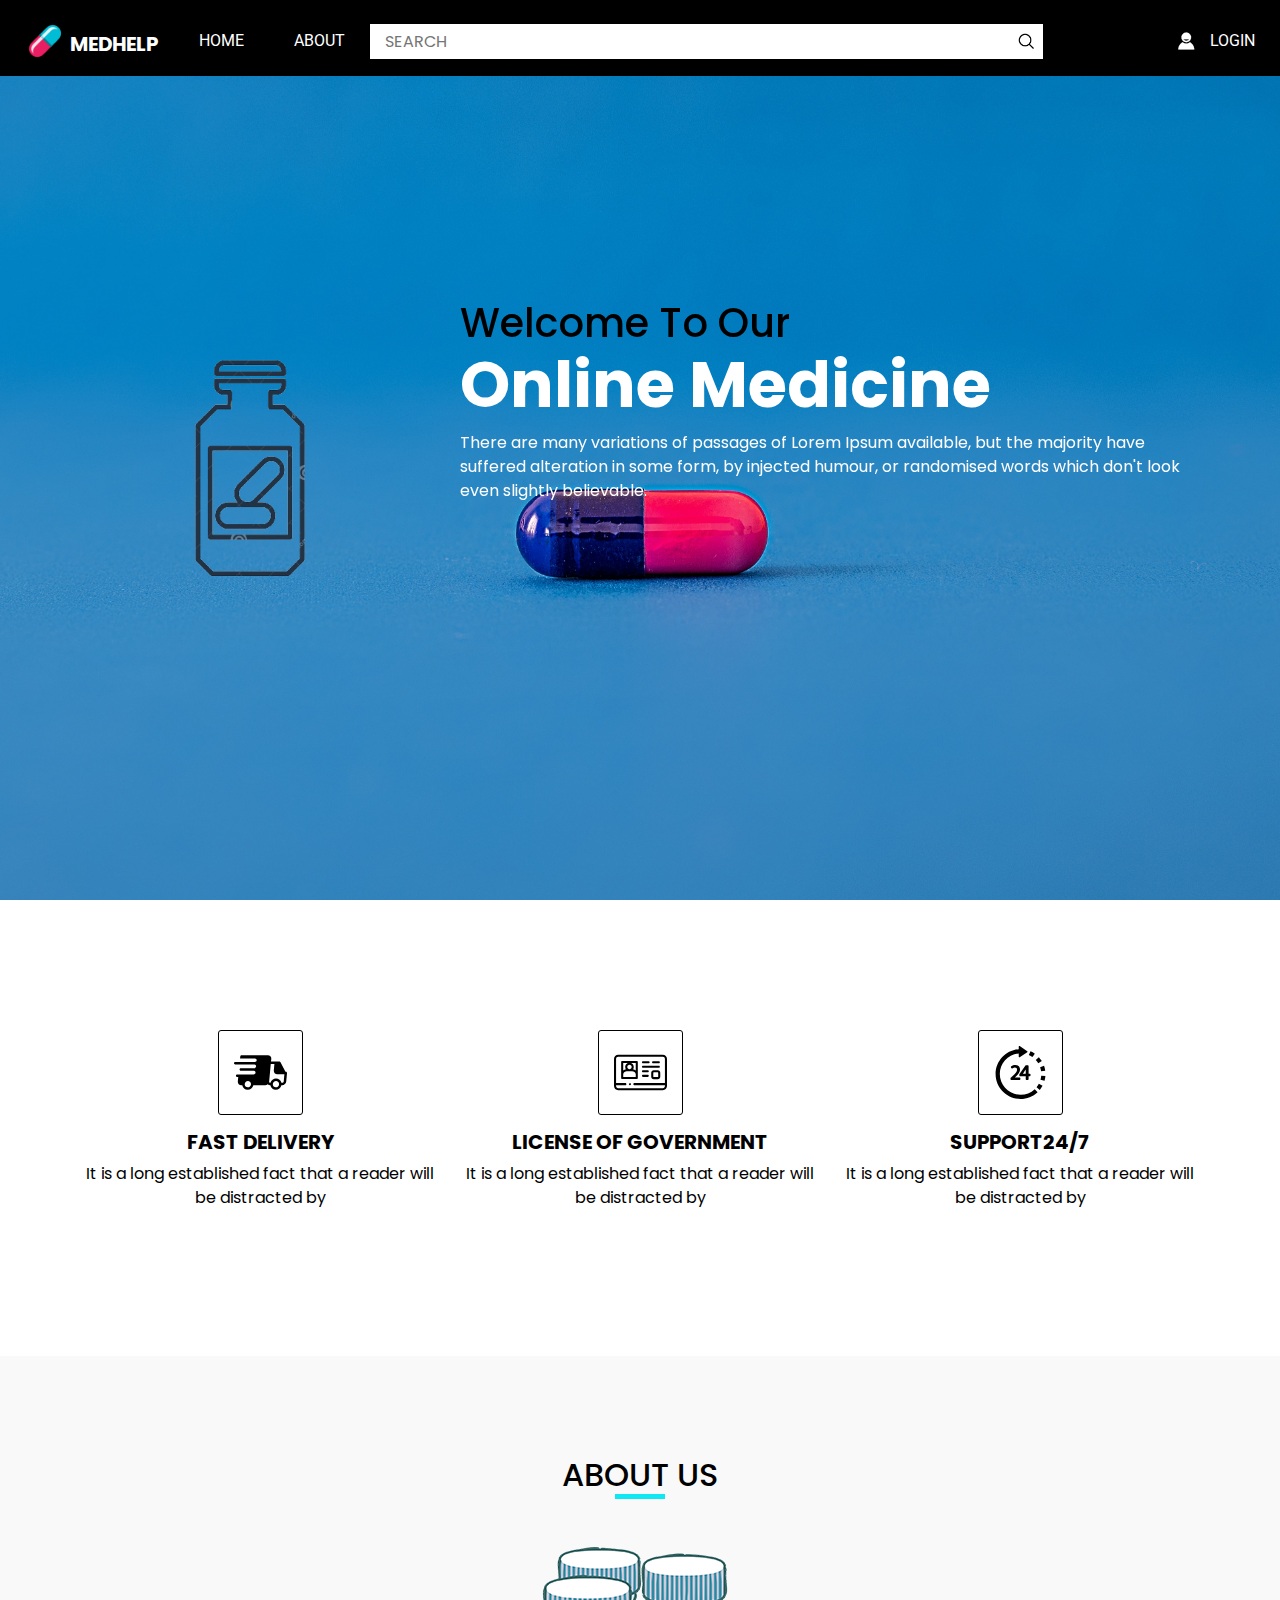
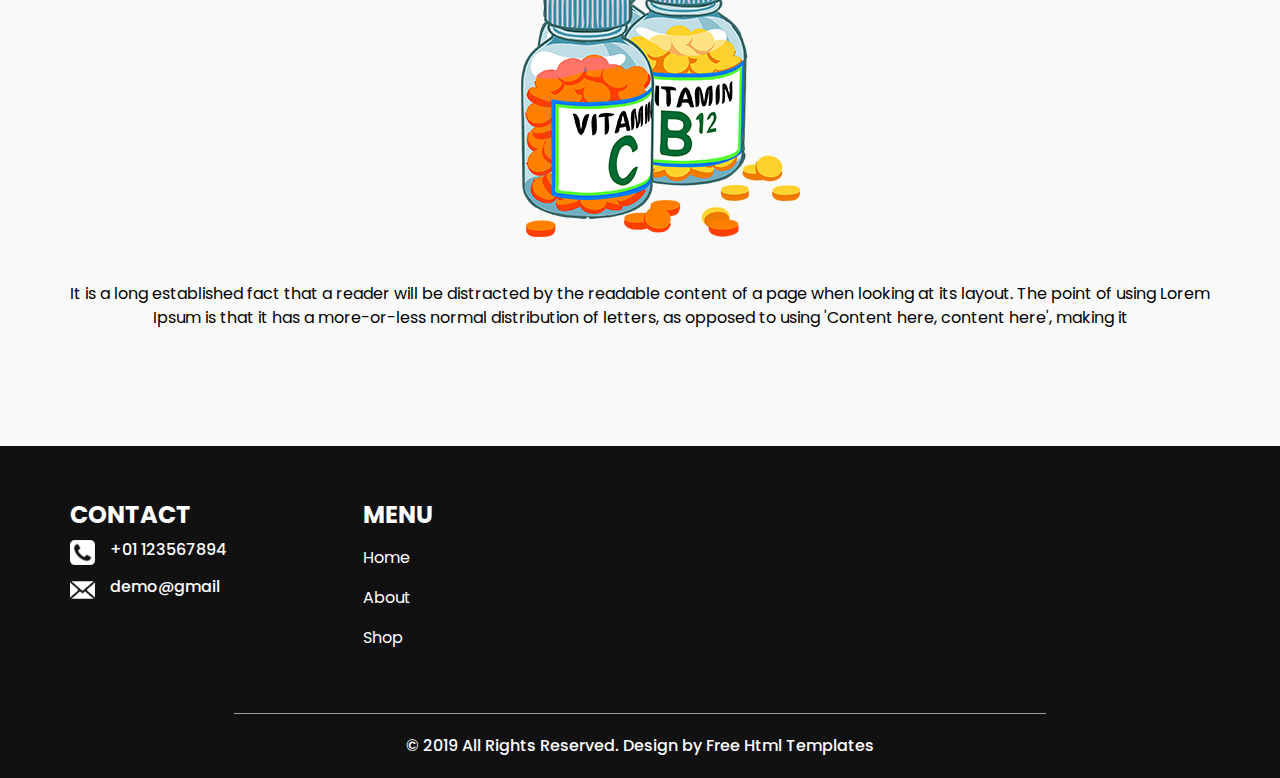
==== commit 2780eefe: "Updated the home page" ====
--- a/webapp/medion/index.html
+++ b/webapp/medion/index.html
@@ -62,9 +62,9 @@
                   <a class="nav-link" href="about.html"> About </a>
                 </li>
                 
-                <li class="nav-item">
-                  <a class="nav-link" href="buy.html"> Shop </a>
-                </li>
+<!--                <li class="nav-item">-->
+<!--                  <a class="nav-link" href="buy.html"> Shop </a>-->
+<!--                </li>-->
                 
               </ul>
               <form class="form-inline" >
@@ -320,418 +320,418 @@
     </div>
   </section>
 
-  <section class="health_section layout_padding">
-    <div class="health_carousel-container">
-      <h2 class="text-uppercase">
-        Medicine & Health
-
-      </h2>
-      <div class="carousel-wrap layout_padding2">
-        <div class="owl-carousel">
-          <div class="item">
-            <div class="box">
-              <div class="btn_container">
-                <a href="">
-                  Buy Now
-                </a>
-              </div>
-              <div class="img-box">
-                <img src="images/p-1.jpg" alt="">
-              </div>
-              <div class="detail-box">
-                <div class="star_container">
-                  <i class="fa fa-star" aria-hidden="true"></i>
-                  <i class="fa fa-star" aria-hidden="true"></i>
-                  <i class="fa fa-star" aria-hidden="true"></i>
-                  <i class="fa fa-star" aria-hidden="true"></i>
-                  <i class="fa fa-star-o" aria-hidden="true"></i>
-
-                </div>
-                <div class="text">
-                  <h6>
-                    Health
-                  </h6>
-                  <h6 class="price">
-                    <span>
-                      $
-                    </span>
-                    30
-                  </h6>
-                </div>
-              </div>
-            </div>
-            <div class="box">
-              <div class="btn_container">
-                <a href="">
-                  Buy Now
-                </a>
-              </div>
-              <div class="img-box">
-                <img src="images/p-5.jpg" alt="">
-              </div>
-              <div class="detail-box">
-                <div class="star_container">
-                  <i class="fa fa-star" aria-hidden="true"></i>
-                  <i class="fa fa-star" aria-hidden="true"></i>
-                  <i class="fa fa-star" aria-hidden="true"></i>
-                  <i class="fa fa-star" aria-hidden="true"></i>
-                  <i class="fa fa-star-o" aria-hidden="true"></i>
-
-                </div>
-                <div class="text">
-                  <h6>
-                    Health
-                  </h6>
-                  <h6 class="price">
-                    <span>
-                      $
-                    </span>
-                    30
-                  </h6>
-                </div>
-              </div>
-            </div>
-          </div>
-          <div class="item">
-            <div class="box">
-              <div class="btn_container">
-                <a href="">
-                  Buy Now
-                </a>
-              </div>
-              <div class="img-box">
-                <img src="images/p-2.jpg" alt="">
-              </div>
-              <div class="detail-box">
-                <div class="star_container">
-                  <i class="fa fa-star" aria-hidden="true"></i>
-                  <i class="fa fa-star" aria-hidden="true"></i>
-                  <i class="fa fa-star" aria-hidden="true"></i>
-                  <i class="fa fa-star" aria-hidden="true"></i>
-                  <i class="fa fa-star-o" aria-hidden="true"></i>
-
-                </div>
-                <div class="text">
-                  <h6>
-                    Health
-                  </h6>
-                  <h6 class="price">
-                    <span>
-                      $
-                    </span>
-                    30
-                  </h6>
-                </div>
-              </div>
-            </div>
-            <div class="box">
-              <div class="btn_container">
-                <a href="">
-                  Buy Now
-                </a>
-              </div>
-              <div class="img-box">
-                <img src="images/p-5.jpg" alt="">
-              </div>
-              <div class="detail-box">
-                <div class="star_container">
-                  <i class="fa fa-star" aria-hidden="true"></i>
-                  <i class="fa fa-star" aria-hidden="true"></i>
-                  <i class="fa fa-star" aria-hidden="true"></i>
-                  <i class="fa fa-star" aria-hidden="true"></i>
-                  <i class="fa fa-star-o" aria-hidden="true"></i>
-
-                </div>
-                <div class="text">
-                  <h6>
-                    Health
-                  </h6>
-                  <h6 class="price">
-                    <span>
-                      $
-                    </span>
-                    30
-                  </h6>
-                </div>
-              </div>
-            </div>
-          </div>
-          <div class="item">
-            <div class="box">
-              <div class="btn_container">
-                <a href="">
-                  Buy Now
-                </a>
-              </div>
-              <div class="img-box">
-                <img src="images/p-3.jpg" alt="">
-              </div>
-              <div class="detail-box">
-                <div class="star_container">
-                  <i class="fa fa-star" aria-hidden="true"></i>
-                  <i class="fa fa-star" aria-hidden="true"></i>
-                  <i class="fa fa-star" aria-hidden="true"></i>
-                  <i class="fa fa-star" aria-hidden="true"></i>
-                  <i class="fa fa-star-o" aria-hidden="true"></i>
-
-                </div>
-                <div class="text">
-                  <h6>
-                    Health
-                  </h6>
-                  <h6 class="price">
-                    <span>
-                      $
-                    </span>
-                    30
-                  </h6>
-                </div>
-              </div>
-            </div>
-            <div class="box">
-              <div class="btn_container">
-                <a href="">
-                  Buy Now
-                </a>
-              </div>
-              <div class="img-box">
-                <img src="images/p-5.jpg" alt="">
-              </div>
-              <div class="detail-box">
-                <div class="star_container">
-                  <i class="fa fa-star" aria-hidden="true"></i>
-                  <i class="fa fa-star" aria-hidden="true"></i>
-                  <i class="fa fa-star" aria-hidden="true"></i>
-                  <i class="fa fa-star" aria-hidden="true"></i>
-                  <i class="fa fa-star-o" aria-hidden="true"></i>
-
-                </div>
-                <div class="text">
-                  <h6>
-                    Health
-                  </h6>
-                  <h6 class="price">
-                    <span>
-                      $
-                    </span>
-                    30
-                  </h6>
-                </div>
-              </div>
-            </div>
-          </div>
-          <div class="item">
-            <div class="box">
-              <div class="btn_container">
-                <a href="">
-                  Buy Now
-                </a>
-              </div>
-              <div class="img-box">
-                <img src="images/p-4.jpg" alt="">
-              </div>
-              <div class="detail-box">
-                <div class="star_container">
-                  <i class="fa fa-star" aria-hidden="true"></i>
-                  <i class="fa fa-star" aria-hidden="true"></i>
-                  <i class="fa fa-star" aria-hidden="true"></i>
-                  <i class="fa fa-star" aria-hidden="true"></i>
-                  <i class="fa fa-star-o" aria-hidden="true"></i>
-
-                </div>
-                <div class="text">
-                  <h6>
-                    Health
-                  </h6>
-                  <h6 class="price">
-                    <span>
-                      $
-                    </span>
-                    30
-                  </h6>
-                </div>
-              </div>
-            </div>
-            <div class="box">
-              <div class="btn_container">
-                <a href="">
-                  Buy Now
-                </a>
-              </div>
-              <div class="img-box">
-                <img src="images/p-5.jpg" alt="">
-              </div>
-              <div class="detail-box">
-                <div class="star_container">
-                  <i class="fa fa-star" aria-hidden="true"></i>
-                  <i class="fa fa-star" aria-hidden="true"></i>
-                  <i class="fa fa-star" aria-hidden="true"></i>
-                  <i class="fa fa-star" aria-hidden="true"></i>
-                  <i class="fa fa-star-o" aria-hidden="true"></i>
-
-                </div>
-                <div class="text">
-                  <h6>
-                    Health
-                  </h6>
-                  <h6 class="price">
-                    <span>
-                      $
-                    </span>
-                    30
-                  </h6>
-                </div>
-              </div>
-            </div>
-          </div>
-        </div>
-      </div>
-    </div>
-    <div class="health_carousel-container">
-      <h2 class="text-uppercase">
-        Vitamins & Supplements
-
-
-      </h2>
-      <div class="carousel-wrap layout_padding2">
-        <div class="owl-carousel owl-2">
-          <div class="item">
-            <div class="box">
-              <div class="btn_container">
-                <a href="">
-                  Buy Now
-                </a>
-              </div>
-              <div class="img-box">
-                <img src="images/p-6.jpg" alt="">
-              </div>
-              <div class="detail-box">
-                <div class="star_container">
-                  <i class="fa fa-star" aria-hidden="true"></i>
-                  <i class="fa fa-star" aria-hidden="true"></i>
-                  <i class="fa fa-star" aria-hidden="true"></i>
-                  <i class="fa fa-star" aria-hidden="true"></i>
-                  <i class="fa fa-star-o" aria-hidden="true"></i>
-
-                </div>
-                <div class="text">
-                  <h6>
-                    Medicine
-                  </h6>
-                  <h6 class="price">
-                    <span>
-                      $
-                    </span>
-                    30
-                  </h6>
-                </div>
-              </div>
-            </div>
-          </div>
-          <div class="item">
-            <div class="box">
-              <div class="btn_container">
-                <a href="">
-                  Buy Now
-                </a>
-              </div>
-              <div class="img-box">
-                <img src="images/p-6.jpg" alt="">
-              </div>
-              <div class="detail-box">
-                <div class="star_container">
-                  <i class="fa fa-star" aria-hidden="true"></i>
-                  <i class="fa fa-star" aria-hidden="true"></i>
-                  <i class="fa fa-star" aria-hidden="true"></i>
-                  <i class="fa fa-star" aria-hidden="true"></i>
-                  <i class="fa fa-star-o" aria-hidden="true"></i>
-
-                </div>
-                <div class="text">
-                  <h6>
-                    Medicine
-                  </h6>
-                  <h6 class="price">
-                    <span>
-                      $
-                    </span>
-                    30
-                  </h6>
-                </div>
-              </div>
-            </div>
-          </div>
-          <div class="item">
-            <div class="box">
-              <div class="btn_container">
-                <a href="">
-                  Buy Now
-                </a>
-              </div>
-              <div class="img-box">
-                <img src="images/p-6.jpg" alt="">
-              </div>
-              <div class="detail-box">
-                <div class="star_container">
-                  <i class="fa fa-star" aria-hidden="true"></i>
-                  <i class="fa fa-star" aria-hidden="true"></i>
-                  <i class="fa fa-star" aria-hidden="true"></i>
-                  <i class="fa fa-star" aria-hidden="true"></i>
-                  <i class="fa fa-star-o" aria-hidden="true"></i>
-
-                </div>
-                <div class="text">
-                  <h6>
-                    Medicine
-                  </h6>
-                  <h6 class="price">
-                    <span>
-                      $
-                    </span>
-                    30
-                  </h6>
-                </div>
-              </div>
-            </div>
-          </div>
-          <div class="item">
-            <div class="box">
-              <div class="btn_container">
-                <a href="">
-                  Buy Now
-                </a>
-              </div>
-              <div class="img-box">
-                <img src="images/p-6.jpg" alt="">
-              </div>
-              <div class="detail-box">
-                <div class="star_container">
-                  <i class="fa fa-star" aria-hidden="true"></i>
-                  <i class="fa fa-star" aria-hidden="true"></i>
-                  <i class="fa fa-star" aria-hidden="true"></i>
-                  <i class="fa fa-star" aria-hidden="true"></i>
-                  <i class="fa fa-star-o" aria-hidden="true"></i>
-
-                </div>
-                <div class="text">
-                  <h6>
-                    Medicine
-                  </h6>
-                  <h6 class="price">
-                    <span>
-                      $
-                    </span>
-                    30
-                  </h6>
-                </div>
-              </div>
-            </div>
-          </div>
-        </div>
-      </div>
-    </div>
-    
-  </section>
+<!--  <section class="health_section layout_padding">-->
+<!--    <div class="health_carousel-container">-->
+<!--      <h2 class="text-uppercase">-->
+<!--        Medicine & Health-->
+
+<!--      </h2>-->
+<!--      <div class="carousel-wrap layout_padding2">-->
+<!--        <div class="owl-carousel">-->
+<!--          <div class="item">-->
+<!--            <div class="box">-->
+<!--              <div class="btn_container">-->
+<!--                <a href="">-->
+<!--                  Buy Now-->
+<!--                </a>-->
+<!--              </div>-->
+<!--              <div class="img-box">-->
+<!--                <img src="images/p-1.jpg" alt="">-->
+<!--              </div>-->
+<!--              <div class="detail-box">-->
+<!--                <div class="star_container">-->
+<!--                  <i class="fa fa-star" aria-hidden="true"></i>-->
+<!--                  <i class="fa fa-star" aria-hidden="true"></i>-->
+<!--                  <i class="fa fa-star" aria-hidden="true"></i>-->
+<!--                  <i class="fa fa-star" aria-hidden="true"></i>-->
+<!--                  <i class="fa fa-star-o" aria-hidden="true"></i>-->
+
+<!--                </div>-->
+<!--                <div class="text">-->
+<!--                  <h6>-->
+<!--                    Health-->
+<!--                  </h6>-->
+<!--                  <h6 class="price">-->
+<!--                    <span>-->
+<!--                      $-->
+<!--                    </span>-->
+<!--                    30-->
+<!--                  </h6>-->
+<!--                </div>-->
+<!--              </div>-->
+<!--            </div>-->
+<!--            <div class="box">-->
+<!--              <div class="btn_container">-->
+<!--                <a href="">-->
+<!--                  Buy Now-->
+<!--                </a>-->
+<!--              </div>-->
+<!--              <div class="img-box">-->
+<!--                <img src="images/p-5.jpg" alt="">-->
+<!--              </div>-->
+<!--              <div class="detail-box">-->
+<!--                <div class="star_container">-->
+<!--                  <i class="fa fa-star" aria-hidden="true"></i>-->
+<!--                  <i class="fa fa-star" aria-hidden="true"></i>-->
+<!--                  <i class="fa fa-star" aria-hidden="true"></i>-->
+<!--                  <i class="fa fa-star" aria-hidden="true"></i>-->
+<!--                  <i class="fa fa-star-o" aria-hidden="true"></i>-->
+
+<!--                </div>-->
+<!--                <div class="text">-->
+<!--                  <h6>-->
+<!--                    Health-->
+<!--                  </h6>-->
+<!--                  <h6 class="price">-->
+<!--                    <span>-->
+<!--                      $-->
+<!--                    </span>-->
+<!--                    30-->
+<!--                  </h6>-->
+<!--                </div>-->
+<!--              </div>-->
+<!--            </div>-->
+<!--          </div>-->
+<!--          <div class="item">-->
+<!--            <div class="box">-->
+<!--              <div class="btn_container">-->
+<!--                <a href="">-->
+<!--                  Buy Now-->
+<!--                </a>-->
+<!--              </div>-->
+<!--              <div class="img-box">-->
+<!--                <img src="images/p-2.jpg" alt="">-->
+<!--              </div>-->
+<!--              <div class="detail-box">-->
+<!--                <div class="star_container">-->
+<!--                  <i class="fa fa-star" aria-hidden="true"></i>-->
+<!--                  <i class="fa fa-star" aria-hidden="true"></i>-->
+<!--                  <i class="fa fa-star" aria-hidden="true"></i>-->
+<!--                  <i class="fa fa-star" aria-hidden="true"></i>-->
+<!--                  <i class="fa fa-star-o" aria-hidden="true"></i>-->
+
+<!--                </div>-->
+<!--                <div class="text">-->
+<!--                  <h6>-->
+<!--                    Health-->
+<!--                  </h6>-->
+<!--                  <h6 class="price">-->
+<!--                    <span>-->
+<!--                      $-->
+<!--                    </span>-->
+<!--                    30-->
+<!--                  </h6>-->
+<!--                </div>-->
+<!--              </div>-->
+<!--            </div>-->
+<!--            <div class="box">-->
+<!--              <div class="btn_container">-->
+<!--                <a href="">-->
+<!--                  Buy Now-->
+<!--                </a>-->
+<!--              </div>-->
+<!--              <div class="img-box">-->
+<!--                <img src="images/p-5.jpg" alt="">-->
+<!--              </div>-->
+<!--              <div class="detail-box">-->
+<!--                <div class="star_container">-->
+<!--                  <i class="fa fa-star" aria-hidden="true"></i>-->
+<!--                  <i class="fa fa-star" aria-hidden="true"></i>-->
+<!--                  <i class="fa fa-star" aria-hidden="true"></i>-->
+<!--                  <i class="fa fa-star" aria-hidden="true"></i>-->
+<!--                  <i class="fa fa-star-o" aria-hidden="true"></i>-->
+
+<!--                </div>-->
+<!--                <div class="text">-->
+<!--                  <h6>-->
+<!--                    Health-->
+<!--                  </h6>-->
+<!--                  <h6 class="price">-->
+<!--                    <span>-->
+<!--                      $-->
+<!--                    </span>-->
+<!--                    30-->
+<!--                  </h6>-->
+<!--                </div>-->
+<!--              </div>-->
+<!--            </div>-->
+<!--          </div>-->
+<!--          <div class="item">-->
+<!--            <div class="box">-->
+<!--              <div class="btn_container">-->
+<!--                <a href="">-->
+<!--                  Buy Now-->
+<!--                </a>-->
+<!--              </div>-->
+<!--              <div class="img-box">-->
+<!--                <img src="images/p-3.jpg" alt="">-->
+<!--              </div>-->
+<!--              <div class="detail-box">-->
+<!--                <div class="star_container">-->
+<!--                  <i class="fa fa-star" aria-hidden="true"></i>-->
+<!--                  <i class="fa fa-star" aria-hidden="true"></i>-->
+<!--                  <i class="fa fa-star" aria-hidden="true"></i>-->
+<!--                  <i class="fa fa-star" aria-hidden="true"></i>-->
+<!--                  <i class="fa fa-star-o" aria-hidden="true"></i>-->
+
+<!--                </div>-->
+<!--                <div class="text">-->
+<!--                  <h6>-->
+<!--                    Health-->
+<!--                  </h6>-->
+<!--                  <h6 class="price">-->
+<!--                    <span>-->
+<!--                      $-->
+<!--                    </span>-->
+<!--                    30-->
+<!--                  </h6>-->
+<!--                </div>-->
+<!--              </div>-->
+<!--            </div>-->
+<!--            <div class="box">-->
+<!--              <div class="btn_container">-->
+<!--                <a href="">-->
+<!--                  Buy Now-->
+<!--                </a>-->
+<!--              </div>-->
+<!--              <div class="img-box">-->
+<!--                <img src="images/p-5.jpg" alt="">-->
+<!--              </div>-->
+<!--              <div class="detail-box">-->
+<!--                <div class="star_container">-->
+<!--                  <i class="fa fa-star" aria-hidden="true"></i>-->
+<!--                  <i class="fa fa-star" aria-hidden="true"></i>-->
+<!--                  <i class="fa fa-star" aria-hidden="true"></i>-->
+<!--                  <i class="fa fa-star" aria-hidden="true"></i>-->
+<!--                  <i class="fa fa-star-o" aria-hidden="true"></i>-->
+
+<!--                </div>-->
+<!--                <div class="text">-->
+<!--                  <h6>-->
+<!--                    Health-->
+<!--                  </h6>-->
+<!--                  <h6 class="price">-->
+<!--                    <span>-->
+<!--                      $-->
+<!--                    </span>-->
+<!--                    30-->
+<!--                  </h6>-->
+<!--                </div>-->
+<!--              </div>-->
+<!--            </div>-->
+<!--          </div>-->
+<!--          <div class="item">-->
+<!--            <div class="box">-->
+<!--              <div class="btn_container">-->
+<!--                <a href="">-->
+<!--                  Buy Now-->
+<!--                </a>-->
+<!--              </div>-->
+<!--              <div class="img-box">-->
+<!--                <img src="images/p-4.jpg" alt="">-->
+<!--              </div>-->
+<!--              <div class="detail-box">-->
+<!--                <div class="star_container">-->
+<!--                  <i class="fa fa-star" aria-hidden="true"></i>-->
+<!--                  <i class="fa fa-star" aria-hidden="true"></i>-->
+<!--                  <i class="fa fa-star" aria-hidden="true"></i>-->
+<!--                  <i class="fa fa-star" aria-hidden="true"></i>-->
+<!--                  <i class="fa fa-star-o" aria-hidden="true"></i>-->
+
+<!--                </div>-->
+<!--                <div class="text">-->
+<!--                  <h6>-->
+<!--                    Health-->
+<!--                  </h6>-->
+<!--                  <h6 class="price">-->
+<!--                    <span>-->
+<!--                      $-->
+<!--                    </span>-->
+<!--                    30-->
+<!--                  </h6>-->
+<!--                </div>-->
+<!--              </div>-->
+<!--            </div>-->
+<!--            <div class="box">-->
+<!--              <div class="btn_container">-->
+<!--                <a href="">-->
+<!--                  Buy Now-->
+<!--                </a>-->
+<!--              </div>-->
+<!--              <div class="img-box">-->
+<!--                <img src="images/p-5.jpg" alt="">-->
+<!--              </div>-->
+<!--              <div class="detail-box">-->
+<!--                <div class="star_container">-->
+<!--                  <i class="fa fa-star" aria-hidden="true"></i>-->
+<!--                  <i class="fa fa-star" aria-hidden="true"></i>-->
+<!--                  <i class="fa fa-star" aria-hidden="true"></i>-->
+<!--                  <i class="fa fa-star" aria-hidden="true"></i>-->
+<!--                  <i class="fa fa-star-o" aria-hidden="true"></i>-->
+
+<!--                </div>-->
+<!--                <div class="text">-->
+<!--                  <h6>-->
+<!--                    Health-->
+<!--                  </h6>-->
+<!--                  <h6 class="price">-->
+<!--                    <span>-->
+<!--                      $-->
+<!--                    </span>-->
+<!--                    30-->
+<!--                  </h6>-->
+<!--                </div>-->
+<!--              </div>-->
+<!--            </div>-->
+<!--          </div>-->
+<!--        </div>-->
+<!--      </div>-->
+<!--    </div>-->
+<!--    <div class="health_carousel-container">-->
+<!--      <h2 class="text-uppercase">-->
+<!--        Vitamins & Supplements-->
+
+
+<!--      </h2>-->
+<!--      <div class="carousel-wrap layout_padding2">-->
+<!--        <div class="owl-carousel owl-2">-->
+<!--          <div class="item">-->
+<!--            <div class="box">-->
+<!--              <div class="btn_container">-->
+<!--                <a href="">-->
+<!--                  Buy Now-->
+<!--                </a>-->
+<!--              </div>-->
+<!--              <div class="img-box">-->
+<!--                <img src="images/p-6.jpg" alt="">-->
+<!--              </div>-->
+<!--              <div class="detail-box">-->
+<!--                <div class="star_container">-->
+<!--                  <i class="fa fa-star" aria-hidden="true"></i>-->
+<!--                  <i class="fa fa-star" aria-hidden="true"></i>-->
+<!--                  <i class="fa fa-star" aria-hidden="true"></i>-->
+<!--                  <i class="fa fa-star" aria-hidden="true"></i>-->
+<!--                  <i class="fa fa-star-o" aria-hidden="true"></i>-->
+
+<!--                </div>-->
+<!--                <div class="text">-->
+<!--                  <h6>-->
+<!--                    Medicine-->
+<!--                  </h6>-->
+<!--                  <h6 class="price">-->
+<!--                    <span>-->
+<!--                      $-->
+<!--                    </span>-->
+<!--                    30-->
+<!--                  </h6>-->
+<!--                </div>-->
+<!--              </div>-->
+<!--            </div>-->
+<!--          </div>-->
+<!--          <div class="item">-->
+<!--            <div class="box">-->
+<!--              <div class="btn_container">-->
+<!--                <a href="">-->
+<!--                  Buy Now-->
+<!--                </a>-->
+<!--              </div>-->
+<!--              <div class="img-box">-->
+<!--                <img src="images/p-6.jpg" alt="">-->
+<!--              </div>-->
+<!--              <div class="detail-box">-->
+<!--                <div class="star_container">-->
+<!--                  <i class="fa fa-star" aria-hidden="true"></i>-->
+<!--                  <i class="fa fa-star" aria-hidden="true"></i>-->
+<!--                  <i class="fa fa-star" aria-hidden="true"></i>-->
+<!--                  <i class="fa fa-star" aria-hidden="true"></i>-->
+<!--                  <i class="fa fa-star-o" aria-hidden="true"></i>-->
+
+<!--                </div>-->
+<!--                <div class="text">-->
+<!--                  <h6>-->
+<!--                    Medicine-->
+<!--                  </h6>-->
+<!--                  <h6 class="price">-->
+<!--                    <span>-->
+<!--                      $-->
+<!--                    </span>-->
+<!--                    30-->
+<!--                  </h6>-->
+<!--                </div>-->
+<!--              </div>-->
+<!--            </div>-->
+<!--          </div>-->
+<!--          <div class="item">-->
+<!--            <div class="box">-->
+<!--              <div class="btn_container">-->
+<!--                <a href="">-->
+<!--                  Buy Now-->
+<!--                </a>-->
+<!--              </div>-->
+<!--              <div class="img-box">-->
+<!--                <img src="images/p-6.jpg" alt="">-->
+<!--              </div>-->
+<!--              <div class="detail-box">-->
+<!--                <div class="star_container">-->
+<!--                  <i class="fa fa-star" aria-hidden="true"></i>-->
+<!--                  <i class="fa fa-star" aria-hidden="true"></i>-->
+<!--                  <i class="fa fa-star" aria-hidden="true"></i>-->
+<!--                  <i class="fa fa-star" aria-hidden="true"></i>-->
+<!--                  <i class="fa fa-star-o" aria-hidden="true"></i>-->
+
+<!--                </div>-->
+<!--                <div class="text">-->
+<!--                  <h6>-->
+<!--                    Medicine-->
+<!--                  </h6>-->
+<!--                  <h6 class="price">-->
+<!--                    <span>-->
+<!--                      $-->
+<!--                    </span>-->
+<!--                    30-->
+<!--                  </h6>-->
+<!--                </div>-->
+<!--              </div>-->
+<!--            </div>-->
+<!--          </div>-->
+<!--          <div class="item">-->
+<!--            <div class="box">-->
+<!--              <div class="btn_container">-->
+<!--                <a href="">-->
+<!--                  Buy Now-->
+<!--                </a>-->
+<!--              </div>-->
+<!--              <div class="img-box">-->
+<!--                <img src="images/p-6.jpg" alt="">-->
+<!--              </div>-->
+<!--              <div class="detail-box">-->
+<!--                <div class="star_container">-->
+<!--                  <i class="fa fa-star" aria-hidden="true"></i>-->
+<!--                  <i class="fa fa-star" aria-hidden="true"></i>-->
+<!--                  <i class="fa fa-star" aria-hidden="true"></i>-->
+<!--                  <i class="fa fa-star" aria-hidden="true"></i>-->
+<!--                  <i class="fa fa-star-o" aria-hidden="true"></i>-->
+
+<!--                </div>-->
+<!--                <div class="text">-->
+<!--                  <h6>-->
+<!--                    Medicine-->
+<!--                  </h6>-->
+<!--                  <h6 class="price">-->
+<!--                    <span>-->
+<!--                      $-->
+<!--                    </span>-->
+<!--                    30-->
+<!--                  </h6>-->
+<!--                </div>-->
+<!--              </div>-->
+<!--            </div>-->
+<!--          </div>-->
+<!--        </div>-->
+<!--      </div>-->
+<!--    </div>-->
+<!--    -->
+<!--  </section>-->
 
   <!-- end health section -->
 
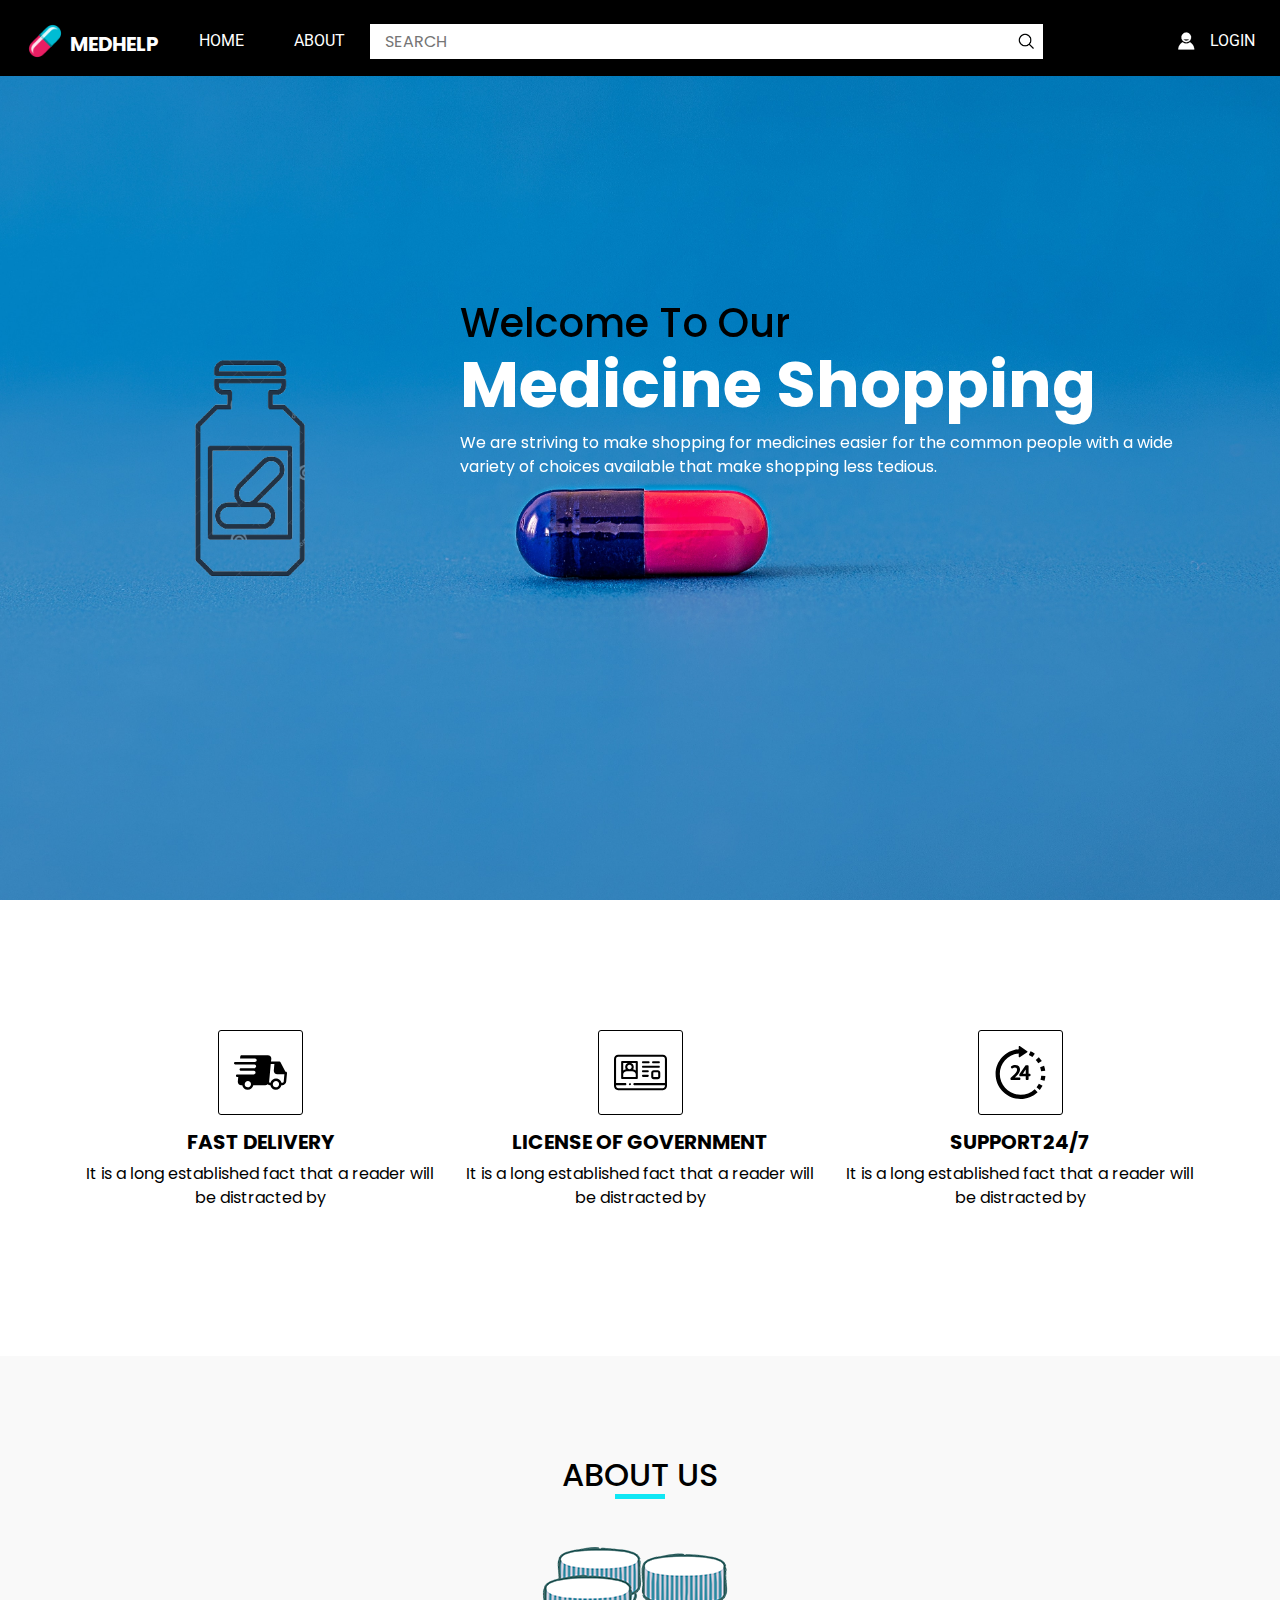
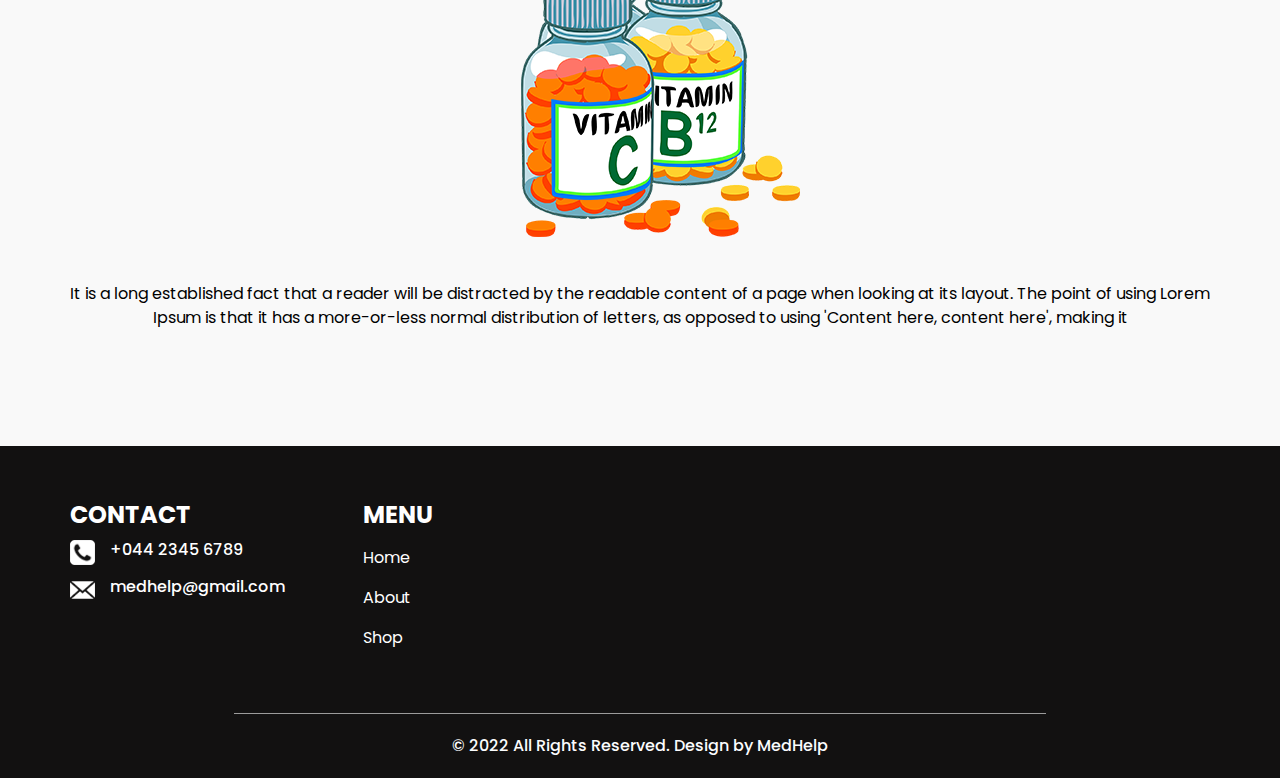
==== commit e29ab7a8: "logo changed" ====
--- a/webapp/medion/index.html
+++ b/webapp/medion/index.html
@@ -103,14 +103,12 @@
                     <h1>
                       Welcome To Our <br>
                       <span>
-                        Online Medicine
+                        Medicine Shopping
                       </span>
 
                     </h1>
                     <p>
-                      There are many variations of passages of Lorem Ipsum available, but the majority have suffered
-                      alteration in some form, by injected humour, or randomised words which don't look even slightly
-                      believable.
+                      We are striving to make shopping for medicines easier for the common people with a wide variety of choices available that make shopping less tedious.
                     </p>
                   
                   </div>
@@ -774,7 +772,7 @@
               </div>
               <div class="detail-box">
                 <h6>
-                  +01 123567894
+                  +044 2345 6789
                 </h6>
               </div>
             </div>
@@ -784,7 +782,7 @@
               </div>
               <div class="detail-box">
                 <h6>
-                  demo@gmail
+                  medhelp@gmail.com
                 </h6>
               </div>
             </div>
@@ -836,8 +834,8 @@
   <!-- footer section -->
   <section class="container-fluid footer_section">
     <p>
-      &copy; 2019 All Rights Reserved. Design by
-      <a href="https://html.design/">Free Html Templates</a>
+      &copy; 2022 All Rights Reserved. Design by
+      <a href="https://html.design/">MedHelp</a>
     </p>
   </section>
   <!-- footer section -->
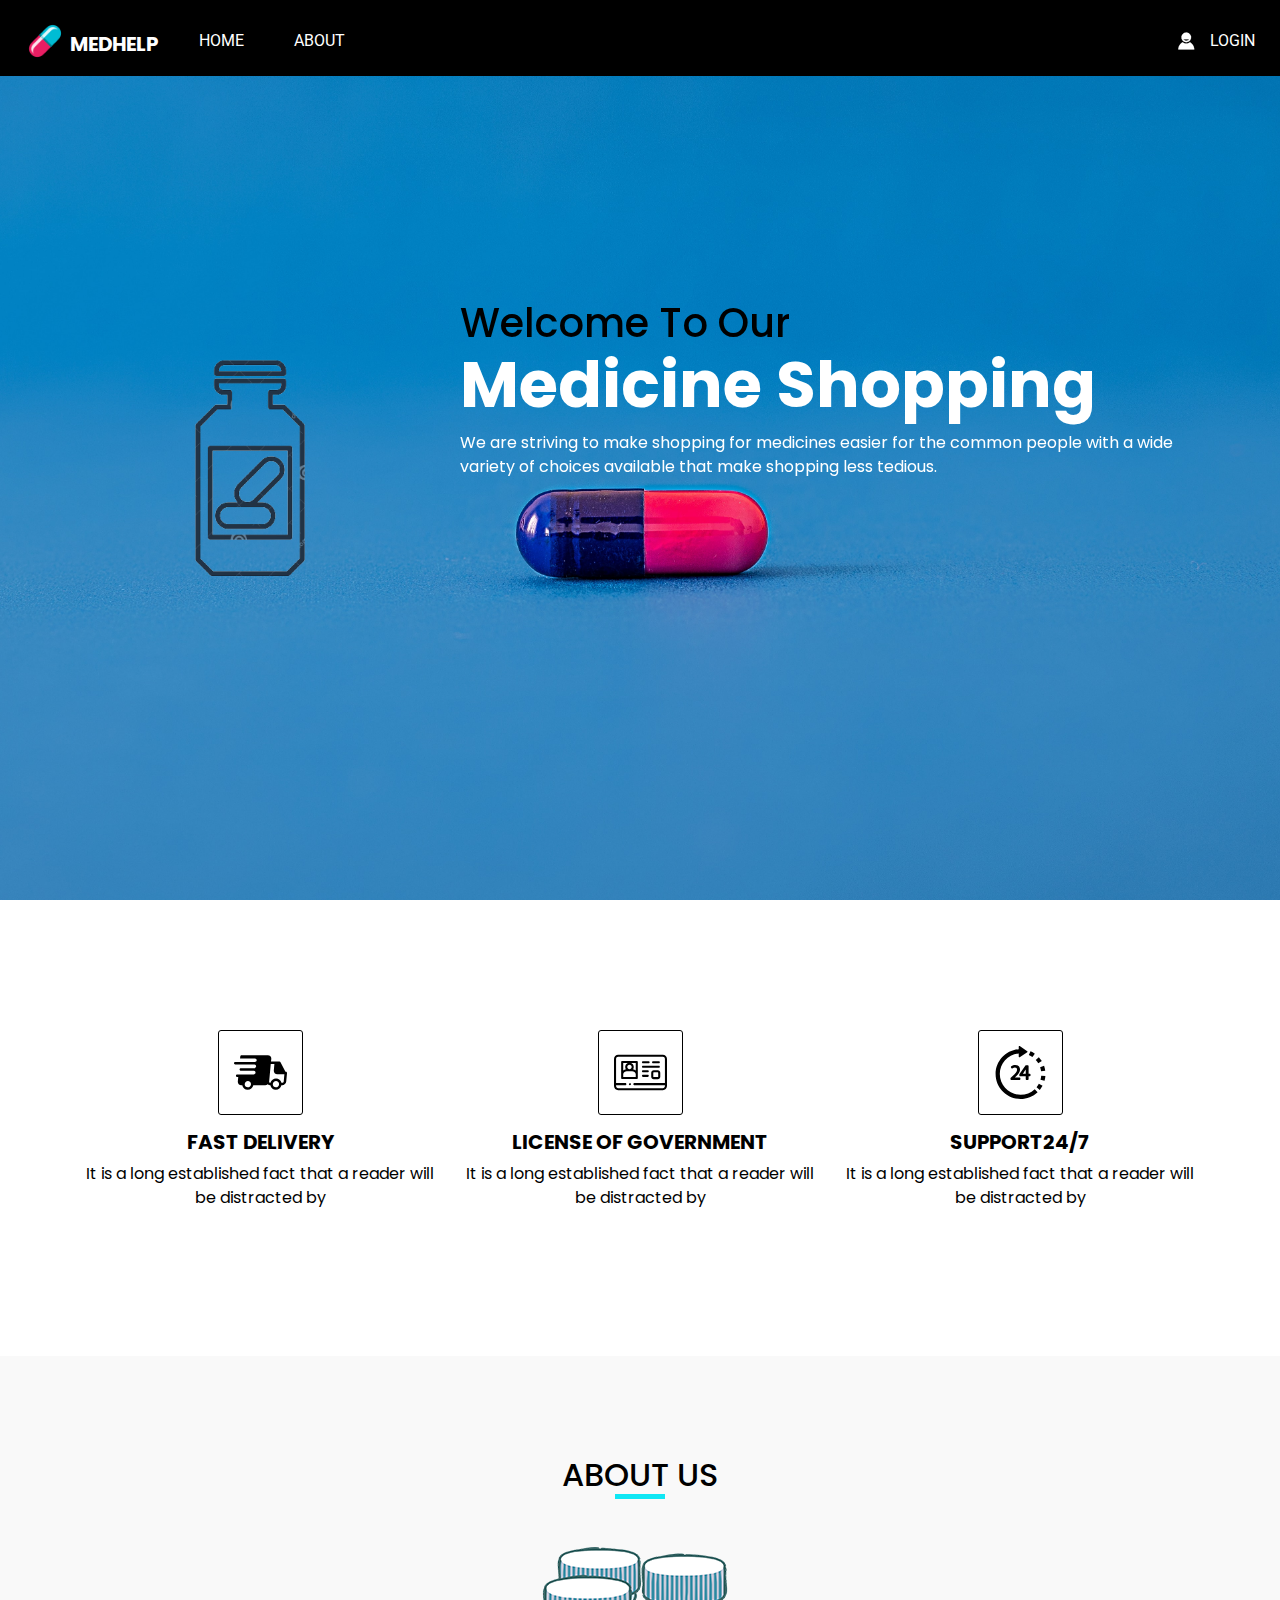
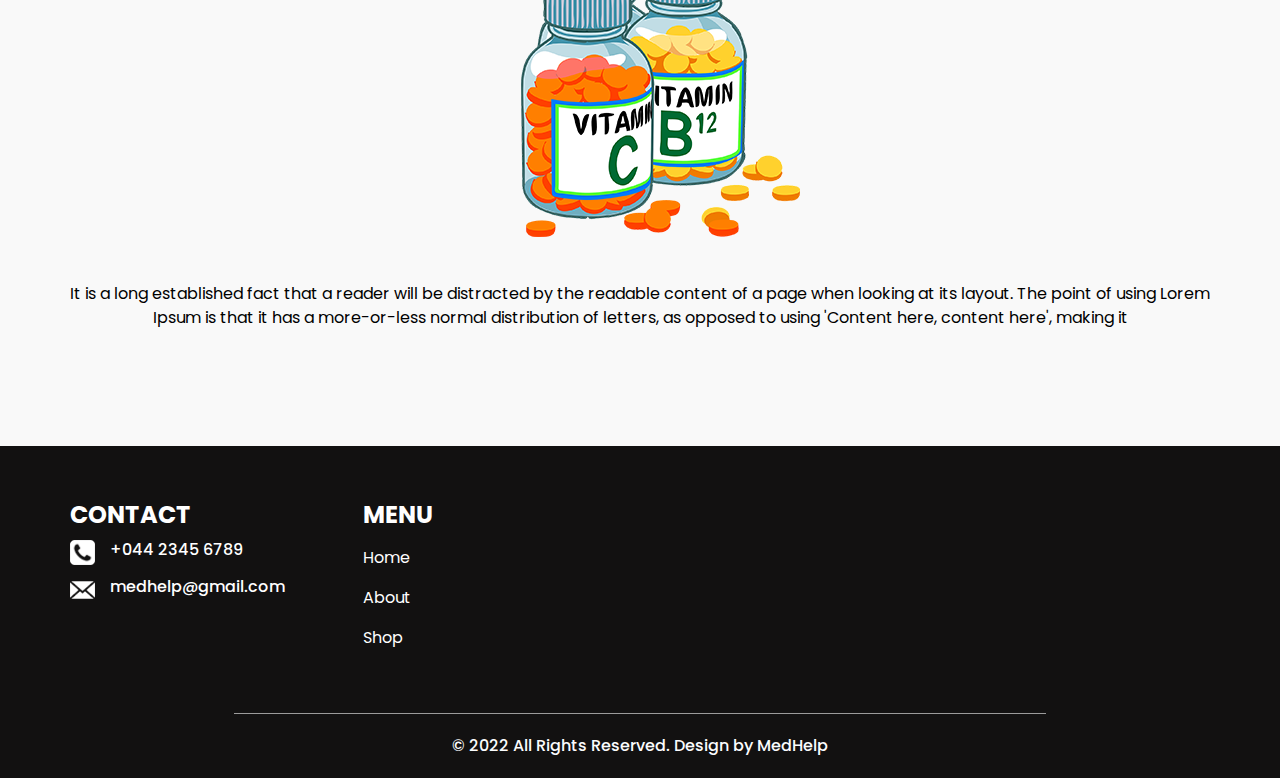
==== commit ae6435b7: "new changes" ====
--- a/webapp/medion/index.html
+++ b/webapp/medion/index.html
@@ -67,10 +67,7 @@
 <!--                </li>-->
                 
               </ul>
-              <form class="form-inline" >
-                <input type="search" placeholder="Search">
-                <button class="btn  my-2 my-sm-0 nav_search-btn" type="submit"></button>
-              </form>
+
               <div class="login_btn-contanier ml-0 ml-lg-5">
                 <a href="Login_v3\login.html">
                   <img src="images/user.png" alt="">
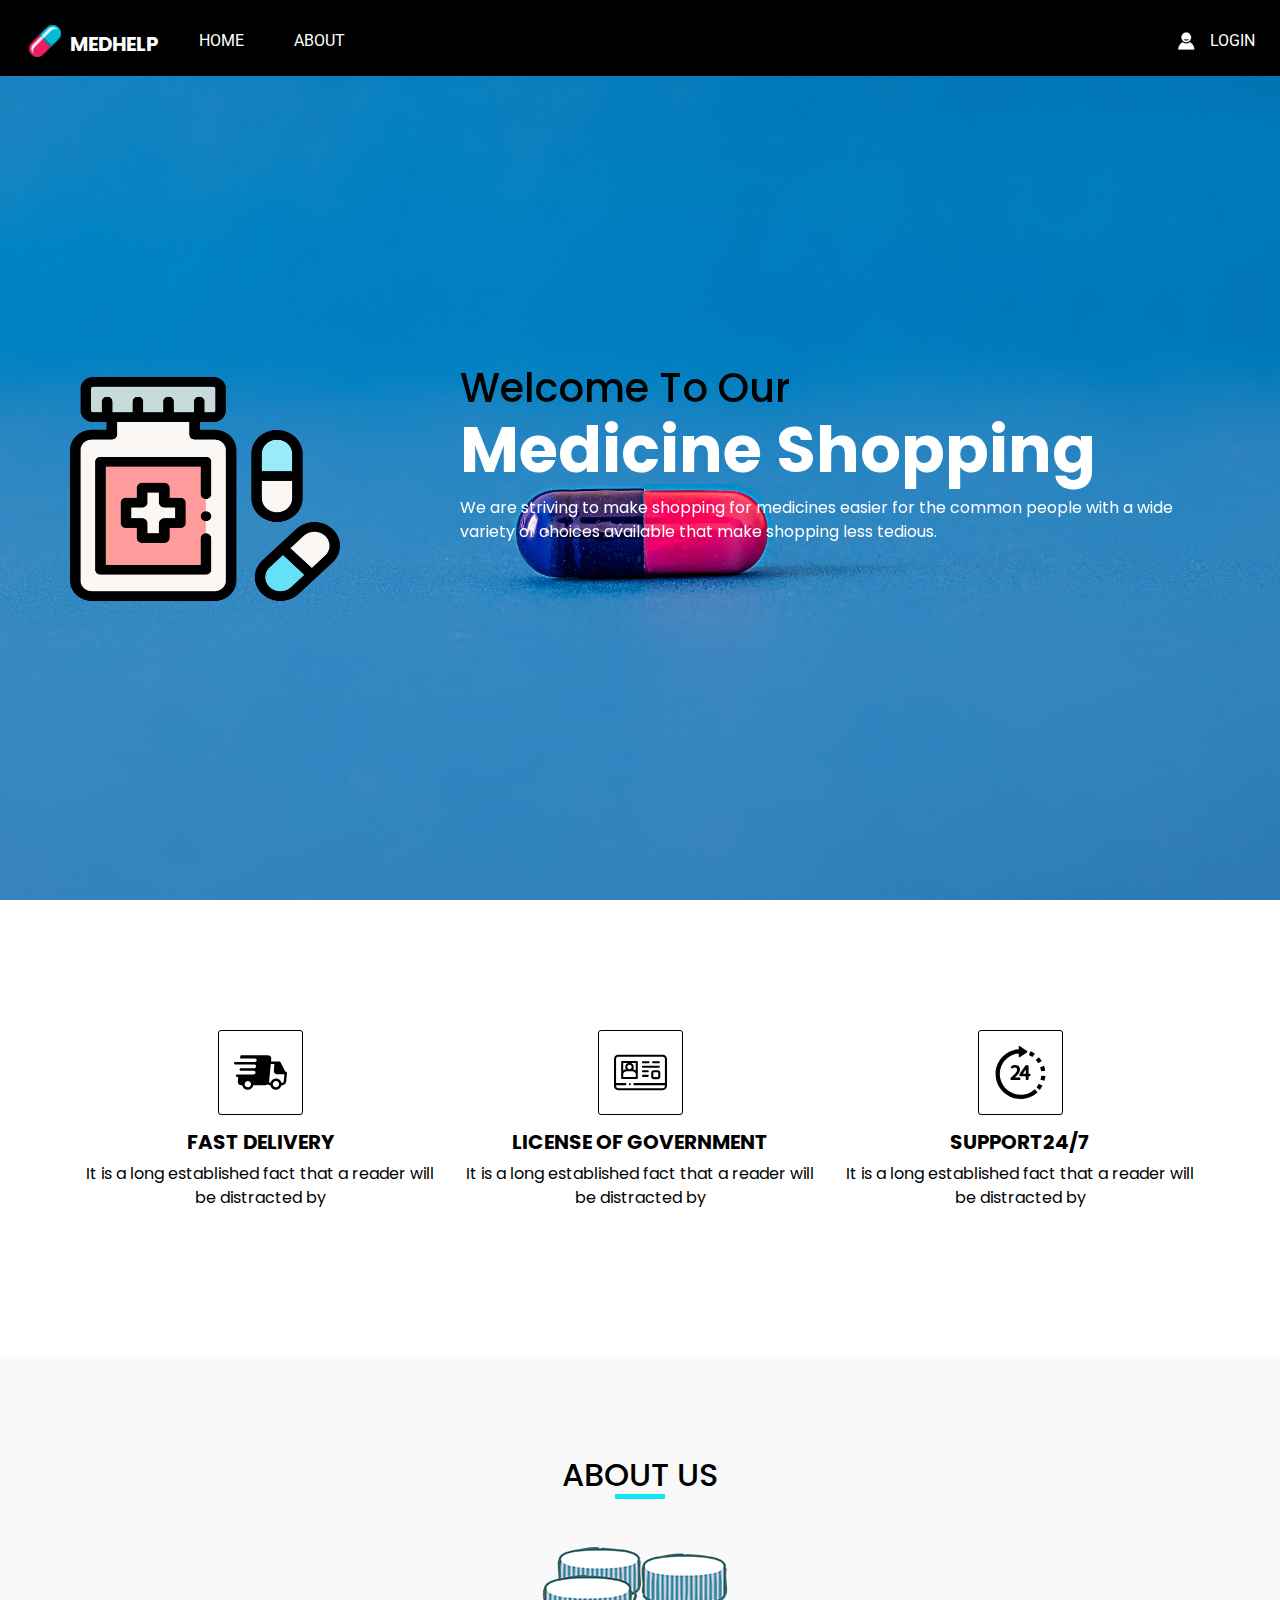
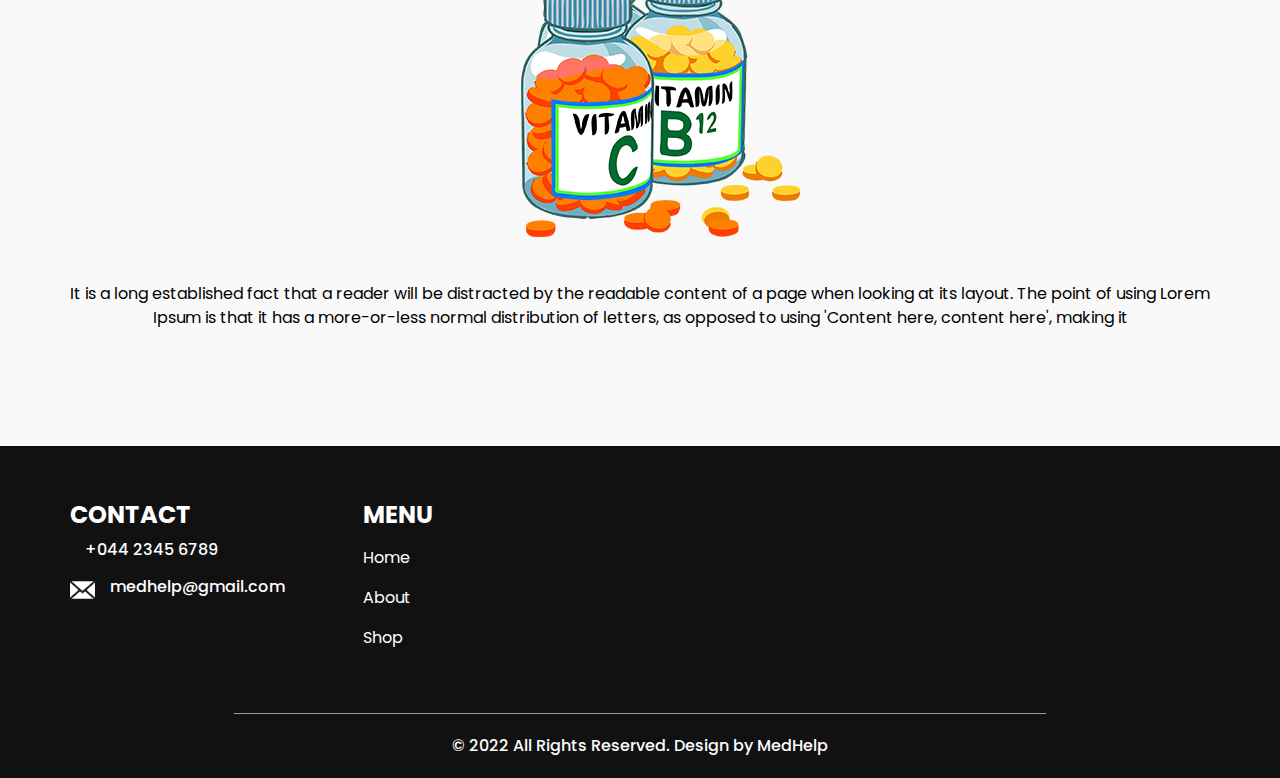
==== commit 5af54b7a: "icon" ====
--- a/webapp/medion/index.html
+++ b/webapp/medion/index.html
@@ -92,7 +92,7 @@
               <div class="row">
                 <div class="col-md-4">
                   <div class="img-box">
-                    <img src="images/newmed.png" alt="">
+                    <img src="images/pills.png" alt="">
                   </div>
                 </div>
                 <div class="col-md-8">
--- a/webapp/medion/css/style.css
+++ b/webapp/medion/css/style.css
@@ -261,7 +261,8 @@
 }
 
 .slider_section .img-box img {
-  width: 100%;
+  width: 75%;
+  height: 250px;
 }
 
 .slider_section .detail-box h1 {
